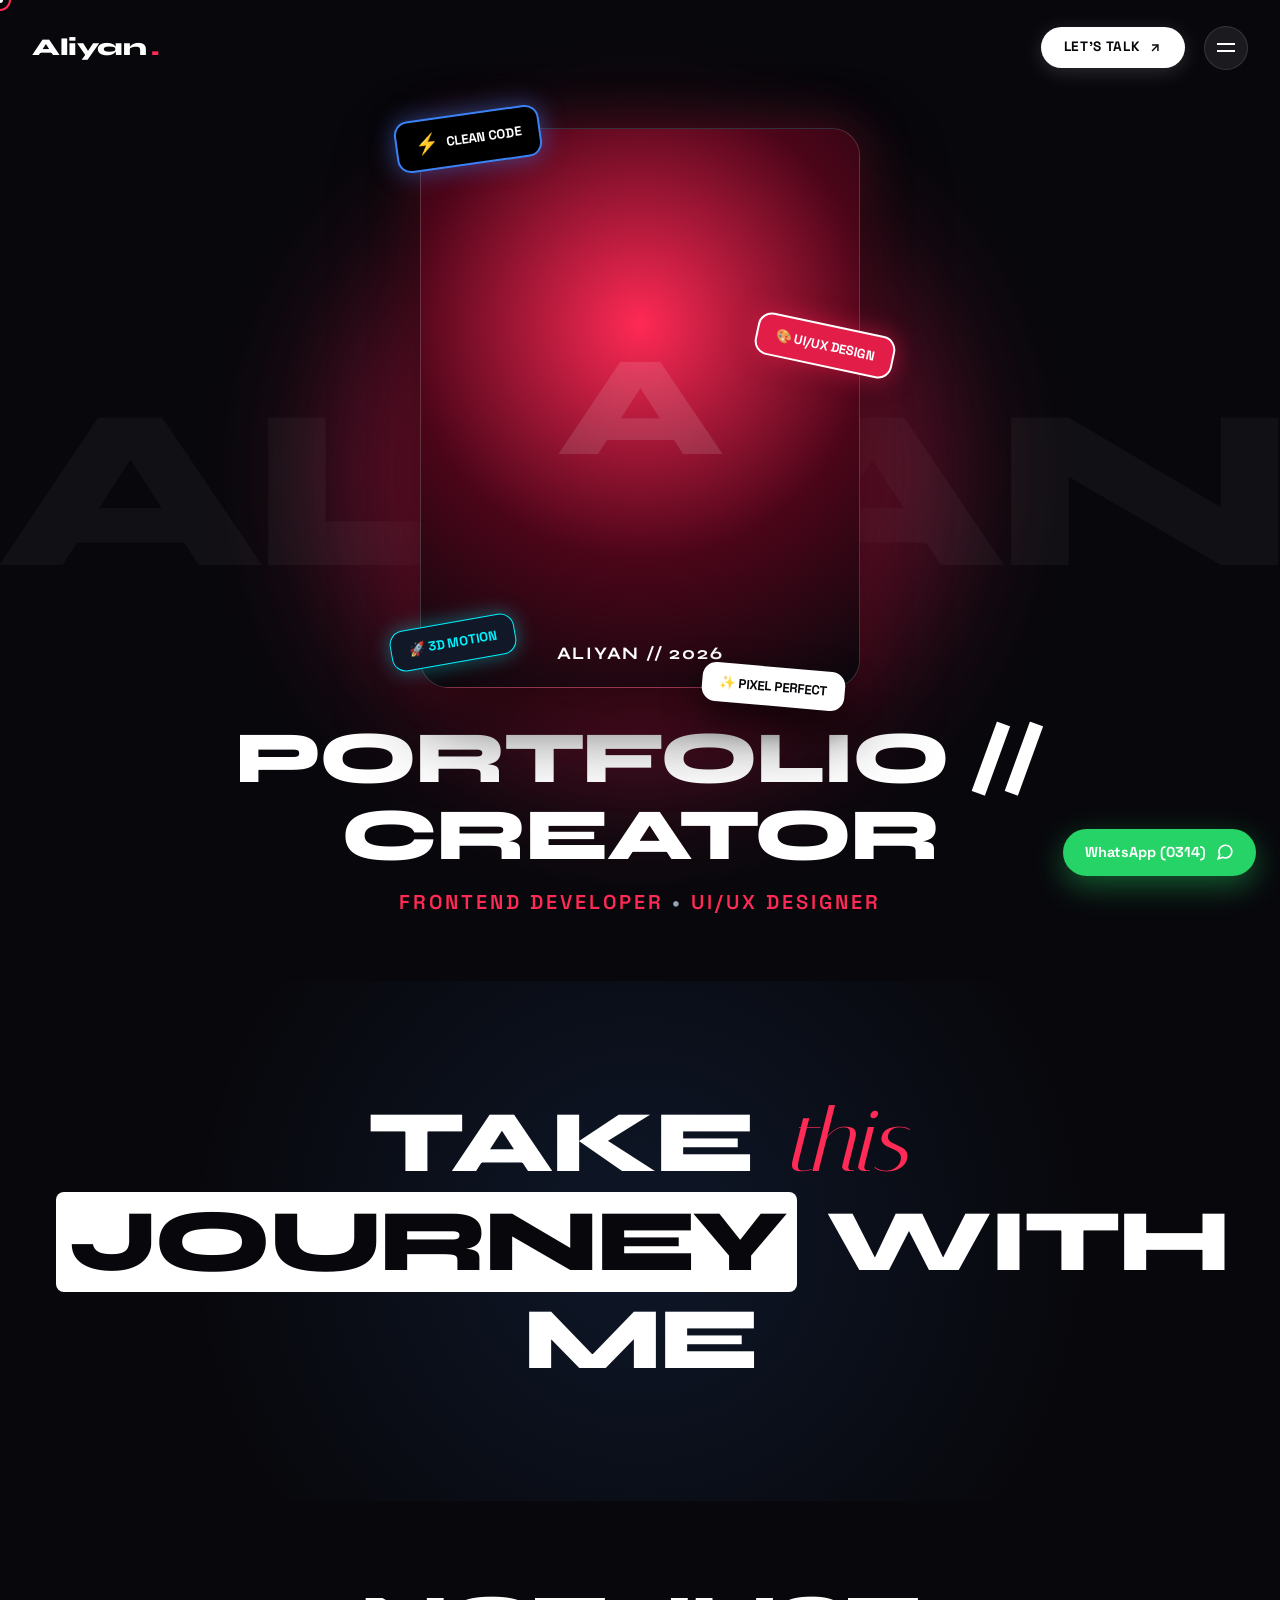
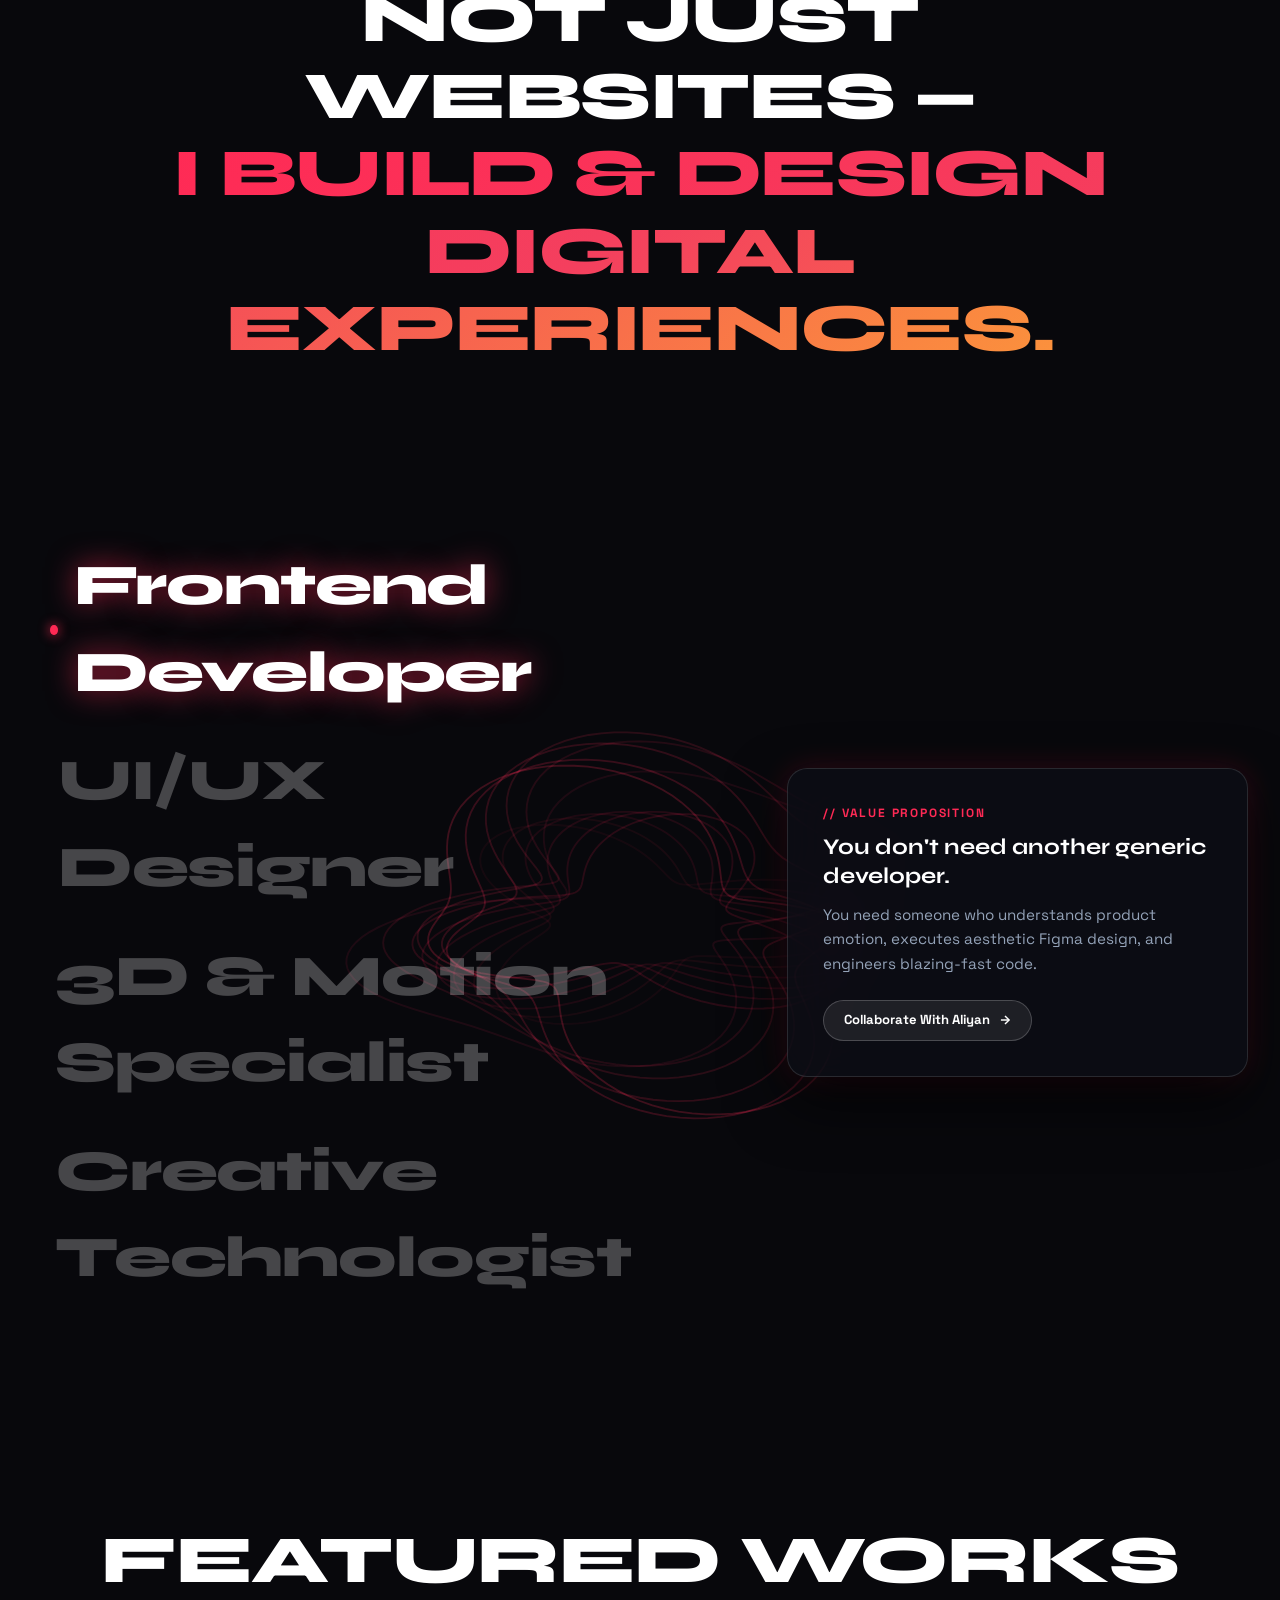
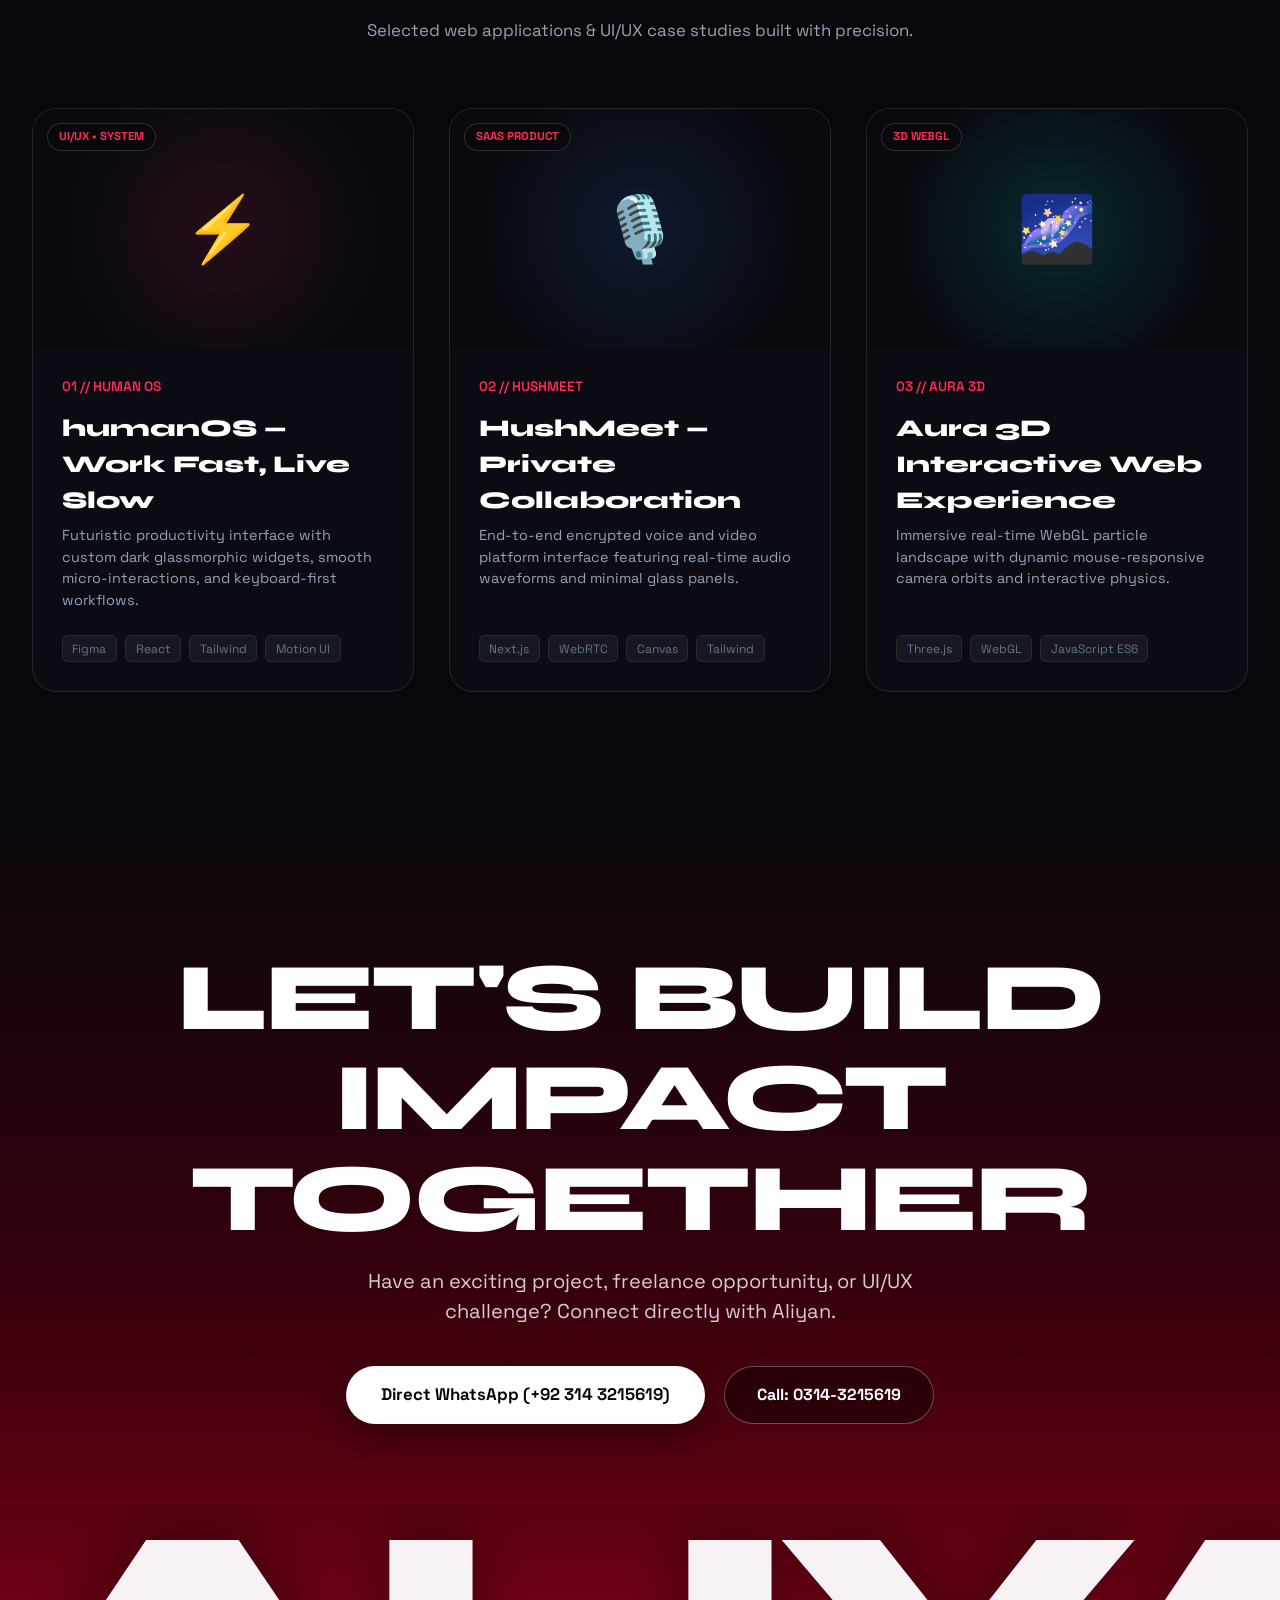
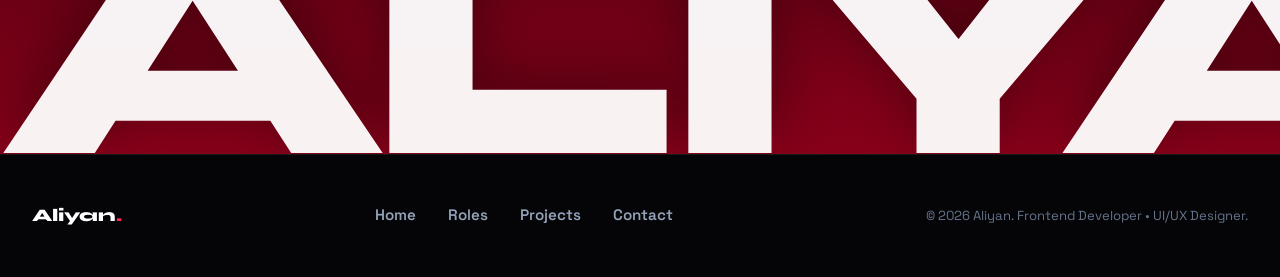
==== index.html @ 5d9d386c "Add files via upload" ====
<!DOCTYPE html>
<html lang="en">
<head>
  <meta charset="UTF-8">
  <meta name="viewport" content="width=device-width, initial-scale=1.0">
  <title>Aliyan | Frontend Developer & UI/UX Designer | Creative Portfolio</title>
  <meta name="description" content="Portfolio of Aliyan — Frontend Developer & UI/UX Designer crafting immersive 3D experiences, Figma design systems, and modern web applications.">

  <!-- Google Fonts -->
  <link rel="preconnect" href="https://fonts.googleapis.com">
  <link rel="preconnect" href="https://fonts.gstatic.com" crossorigin>
  <link href="https://fonts.googleapis.com/css2?family=Italiana&family=Plus+Jakarta+Sans:wght@300;400;500;600;700;800&family=Space+Grotesk:wght@400;500;600;700;800&family=Syne:wght@700;800;900&display=swap" rel="stylesheet">

  <style>
    /* ==========================================================================
       Design System & Variables (Awwwards Creative Portfolio Palette)
       ========================================================================== */
    :root {
      --bg-dark: #08080c;
      --bg-surface: #0e0f17;
      --bg-crimson: #990024;
      --crimson-glow: #e11d48;
      --crimson-bright: #ff2a55;
      --accent-blue: #3b82f6;
      --accent-cyan: #00f2fe;
      --text-white: #ffffff;
      --text-muted: #94a3b8;
      --text-dim: #64748b;
      
      --font-display: 'Syne', sans-serif;
      --font-serif: 'Italiana', serif;
      --font-sans: 'Space Grotesk', 'Plus Jakarta Sans', sans-serif;
      
      --ease-out-expo: cubic-bezier(0.16, 1, 0.3, 1);
      --transition: all 0.4s var(--ease-out-expo);
    }

    *, *::before, *::after {
      margin: 0;
      padding: 0;
      box-sizing: border-box;
    }

    html {
      scroll-behavior: smooth;
      background-color: var(--bg-dark);
      color: var(--text-white);
      font-family: var(--font-sans);
      overflow-x: hidden;
    }

    body {
      background-color: var(--bg-dark);
      min-height: 100vh;
      overflow-x: hidden;
      position: relative;
      line-height: 1.5;
      -webkit-font-smoothing: antialiased;
    }

    /* Custom Cursor */
    .custom-cursor {
      width: 22px;
      height: 22px;
      border: 2px solid var(--crimson-bright);
      border-radius: 50%;
      position: fixed;
      pointer-events: none;
      transform: translate(-50%, -50%);
      transition: width 0.2s, height 0.2s, background-color 0.2s, border-color 0.2s;
      z-index: 999999;
      display: none;
    }
    .custom-cursor-dot {
      width: 6px;
      height: 6px;
      background-color: #fff;
      border-radius: 50%;
      position: fixed;
      pointer-events: none;
      transform: translate(-50%, -50%);
      z-index: 1000000;
      display: none;
    }
    @media (hover: hover) and (pointer: fine) {
      .custom-cursor, .custom-cursor-dot { display: block; }
    }

    /* Preloader */
    #preloader {
      position: fixed;
      inset: 0;
      background: #050508;
      z-index: 99999;
      display: flex;
      flex-direction: column;
      align-items: center;
      justify-content: center;
      transition: opacity 0.8s var(--ease-out-expo), visibility 0.8s;
    }
    #preloader.loaded {
      opacity: 0;
      visibility: hidden;
      pointer-events: none;
    }
    .preloader-script {
      font-family: var(--font-serif);
      font-size: clamp(3rem, 8vw, 5.5rem);
      color: #fff;
      font-style: italic;
      letter-spacing: 0.05em;
      opacity: 0;
      transform: translateY(20px);
      animation: preloaderReveal 1.2s forwards cubic-bezier(0.16, 1, 0.3, 1) 0.2s;
      text-shadow: 0 0 30px rgba(255, 42, 85, 0.4);
    }
    .preloader-sub {
      font-family: var(--font-sans);
      font-size: 0.85rem;
      letter-spacing: 0.25em;
      color: var(--text-muted);
      text-transform: uppercase;
      margin-top: 1rem;
      opacity: 0;
      animation: fadeIn 1s forwards 0.6s;
    }
    @keyframes preloaderReveal {
      to { opacity: 1; transform: translateY(0); }
    }
    @keyframes fadeIn {
      to { opacity: 1; }
    }

    /* Container */
    .container {
      width: 100%;
      max-width: 1280px;
      margin: 0 auto;
      padding: 0 2rem;
    }

    /* Navigation Header */
    .site-header {
      position: fixed;
      top: 0;
      left: 0;
      width: 100%;
      z-index: 1000;
      padding: 1.6rem 0;
      transition: var(--transition);
    }
    .site-header.scrolled {
      padding: 1rem 0;
      background: rgba(8, 8, 12, 0.85);
      backdrop-filter: blur(20px);
      border-bottom: 1px solid rgba(255, 255, 255, 0.06);
    }
    .nav-inner {
      display: flex;
      align-items: center;
      justify-content: space-between;
    }
    .brand-title {
      font-family: var(--font-display);
      font-size: 1.5rem;
      font-weight: 800;
      color: #fff;
      text-decoration: none;
      letter-spacing: -0.02em;
      display: flex;
      align-items: center;
      gap: 0.3rem;
    }
    .brand-title span.dot {
      color: var(--crimson-bright);
    }
    .header-actions {
      display: flex;
      align-items: center;
      gap: 1.2rem;
    }
    .btn-talk {
      display: inline-flex;
      align-items: center;
      gap: 0.5rem;
      padding: 0.65rem 1.4rem;
      border-radius: 9999px;
      background: #ffffff;
      color: #08080c;
      font-family: var(--font-sans);
      font-size: 0.85rem;
      font-weight: 700;
      text-decoration: none;
      text-transform: uppercase;
      letter-spacing: 0.05em;
      transition: var(--transition);
      box-shadow: 0 4px 20px rgba(255, 255, 255, 0.15);
    }
    .btn-talk:hover {
      background: var(--crimson-bright);
      color: #fff;
      box-shadow: 0 8px 30px rgba(255, 42, 85, 0.4);
      transform: translateY(-2px);
    }
    .menu-btn {
      width: 44px;
      height: 44px;
      border-radius: 50%;
      background: rgba(255, 255, 255, 0.08);
      border: 1px solid rgba(255, 255, 255, 0.12);
      display: flex;
      flex-direction: column;
      align-items: center;
      justify-content: center;
      gap: 5px;
      cursor: pointer;
      transition: var(--transition);
    }
    .menu-btn:hover {
      background: rgba(255, 255, 255, 0.18);
      border-color: rgba(255, 255, 255, 0.3);
    }
    .menu-btn span {
      display: block;
      width: 18px;
      height: 2px;
      background: #fff;
      transition: var(--transition);
    }

    /* ==========================================================================
       Hero Section (Red Glow Silhouette with Sticker Physics)
       ========================================================================== */
    .hero-section {
      min-height: 100vh;
      position: relative;
      display: flex;
      align-items: center;
      justify-content: center;
      overflow: hidden;
      padding: 8rem 0 4rem 0;
    }

    /* Crimson Radial Glow Backdrop */
    .hero-crimson-aura {
      position: absolute;
      top: 48%;
      left: 50%;
      transform: translate(-50%, -50%);
      width: clamp(340px, 60vw, 750px);
      height: clamp(340px, 60vw, 750px);
      background: radial-gradient(circle, #e11d48 0%, #881337 40%, rgba(8, 8, 12, 0) 70%);
      border-radius: 50%;
      filter: blur(50px);
      opacity: 0.85;
      pointer-events: none;
      animation: auraPulse 6s ease-in-out infinite alternate;
    }
    @keyframes auraPulse {
      0% { transform: translate(-50%, -50%) scale(0.95); opacity: 0.75; }
      100% { transform: translate(-50%, -50%) scale(1.08); opacity: 0.95; }
    }

    /* Big Background Text Behind Image */
    .hero-bg-text {
      position: absolute;
      top: 50%;
      left: 50%;
      transform: translate(-50%, -50%);
      font-family: var(--font-display);
      font-size: clamp(5rem, 18vw, 17rem);
      font-weight: 900;
      color: rgba(255, 255, 255, 0.04);
      white-space: nowrap;
      pointer-events: none;
      user-select: none;
      letter-spacing: -0.05em;
      z-index: 1;
    }

    .hero-stage {
      position: relative;
      z-index: 2;
      display: flex;
      flex-direction: column;
      align-items: center;
      text-align: center;
    }

    /* Portrait Spotlight Frame */
    .hero-portrait-wrap {
      position: relative;
      width: clamp(280px, 38vw, 440px);
      height: clamp(360px, 50vw, 560px);
      border-radius: 28px;
      overflow: visible;
      margin-bottom: 2rem;
    }

    .hero-portrait-card {
      width: 100%;
      height: 100%;
      border-radius: 28px;
      background: linear-gradient(180deg, rgba(225, 29, 72, 0.25) 0%, rgba(15, 15, 25, 0.9) 100%);
      border: 1px solid rgba(255, 255, 255, 0.15);
      box-shadow: 0 30px 80px rgba(0, 0, 0, 0.8), 0 0 50px rgba(225, 29, 72, 0.35);
      position: relative;
      overflow: hidden;
      display: flex;
      align-items: flex-end;
      justify-content: center;
    }

    /* Artistic silhouette vector */
    .portrait-avatar-art {
      width: 100%;
      height: 100%;
      background: radial-gradient(circle at 50% 35%, #ff2a55 0%, #4c0519 55%, #08080c 100%);
      display: flex;
      flex-direction: column;
      align-items: center;
      justify-content: center;
      position: relative;
    }
    .portrait-avatar-art .avatar-monogram {
      font-family: var(--font-display);
      font-size: 9rem;
      font-weight: 900;
      color: rgba(255, 255, 255, 0.12);
      line-height: 1;
    }

    /* Stylized Stickers from Video */
    .sticker-badge {
      position: absolute;
      padding: 0.6rem 1.1rem;
      border-radius: 14px;
      font-family: var(--font-sans);
      font-weight: 700;
      font-size: 0.82rem;
      display: flex;
      align-items: center;
      gap: 0.5rem;
      box-shadow: 0 15px 35px rgba(0, 0, 0, 0.6);
      cursor: pointer;
      user-select: none;
      transition: transform 0.2s cubic-bezier(0.16, 1, 0.3, 1);
      z-index: 5;
    }
    .sticker-badge:hover {
      transform: scale(1.18) rotate(3deg) !important;
    }

    .sticker-shield {
      top: -15px;
      left: -25px;
      background: #000;
      color: #fff;
      border: 2px solid #3b82f6;
      box-shadow: 0 0 25px rgba(59, 130, 246, 0.5);
      transform: rotate(-8deg);
    }
    .sticker-shield .icon {
      font-size: 1.2rem;
    }

    .sticker-uiux {
      top: 35%;
      right: -35px;
      background: #e11d48;
      color: #fff;
      border: 2px solid #fff;
      transform: rotate(12deg);
      box-shadow: 0 0 25px rgba(225, 29, 72, 0.6);
    }

    .sticker-3d {
      bottom: 25px;
      left: -30px;
      background: #111827;
      color: var(--accent-cyan);
      border: 1px solid var(--accent-cyan);
      transform: rotate(-10deg);
      box-shadow: 0 0 20px rgba(0, 242, 254, 0.4);
    }

    .sticker-heart {
      bottom: -18px;
      right: 15px;
      background: #fff;
      color: #08080c;
      font-weight: 800;
      transform: rotate(5deg);
    }

    /* Hero Text & Overlay */
    .hero-meta-title {
      font-family: var(--font-display);
      font-size: clamp(2.4rem, 6vw, 4.6rem);
      font-weight: 900;
      line-height: 1.05;
      letter-spacing: -0.03em;
      margin-bottom: 0.8rem;
    }
    .hero-meta-sub {
      font-family: var(--font-sans);
      font-size: clamp(1rem, 2vw, 1.25rem);
      color: var(--text-muted);
      letter-spacing: 0.15em;
      text-transform: uppercase;
      font-weight: 600;
    }
    .hero-meta-sub span {
      color: var(--crimson-bright);
    }

    /* ==========================================================================
       Section: Kinetic Journey Hook (Video 00:05 - 00:07)
       ========================================================================== */
    .journey-section {
      padding: 7rem 0;
      position: relative;
      text-align: center;
      background: radial-gradient(circle at center, rgba(59, 130, 246, 0.12) 0%, transparent 65%);
    }
    .journey-title {
      font-family: var(--font-display);
      font-size: clamp(2.5rem, 7vw, 5.5rem);
      font-weight: 900;
      line-height: 1.1;
      letter-spacing: -0.03em;
      text-transform: uppercase;
    }
    .journey-title span.script-word {
      font-family: var(--font-serif);
      font-style: italic;
      text-transform: lowercase;
      color: var(--crimson-bright);
      font-weight: 400;
      padding: 0 0.5rem;
      display: inline-block;
    }
    .journey-title span.highlight-box {
      background: #ffffff;
      color: #08080c;
      padding: 0.1rem 0.8rem;
      border-radius: 8px;
      display: inline-block;
      margin: 0 0.3rem;
    }

    /* ==========================================================================
       Section: Slogan (Video 00:08)
       ========================================================================== */
    .slogan-section {
      padding: 5rem 0;
      text-align: center;
      position: relative;
    }
    .slogan-text {
      font-family: var(--font-display);
      font-size: clamp(2.2rem, 5.5vw, 4.2rem);
      font-weight: 900;
      line-height: 1.15;
      letter-spacing: -0.02em;
      max-width: 950px;
      margin: 0 auto;
    }
    .slogan-text span.gradient-strike {
      background: linear-gradient(135deg, #ff2a55, #f43f5e, #fb923c);
      -webkit-background-clip: text;
      -webkit-text-fill-color: transparent;
    }

    /* ==========================================================================
       Section: 3D Symmetrical Ribbon Waves & Interactive Roles (Video 00:09-00:11)
       ========================================================================== */
    .ribbon-roles-section {
      position: relative;
      min-height: 100vh;
      display: flex;
      align-items: center;
      padding: 6rem 0;
      overflow: hidden;
    }

    #ribbon-canvas {
      position: absolute;
      top: 50%;
      left: 50%;
      transform: translate(-50%, -50%);
      width: 100%;
      height: 100%;
      max-width: 1200px;
      max-height: 750px;
      pointer-events: none;
      z-index: 1;
      opacity: 0.9;
    }

    .ribbon-grid {
      position: relative;
      z-index: 2;
      display: grid;
      grid-template-columns: 1.2fr 0.8fr;
      align-items: center;
      gap: 4rem;
      width: 100%;
    }

    .roles-list {
      display: flex;
      flex-direction: column;
      gap: 1.4rem;
    }

    .role-item {
      font-family: var(--font-display);
      font-size: clamp(2.2rem, 4.5vw, 3.8rem);
      font-weight: 800;
      color: rgba(255, 255, 255, 0.25);
      cursor: pointer;
      transition: var(--transition);
      letter-spacing: -0.02em;
      display: flex;
      align-items: center;
      gap: 1rem;
    }
    .role-item:hover, .role-item.active {
      color: #ffffff;
      transform: translateX(18px);
    }
    .role-item.active {
      color: #ffffff;
      text-shadow: 0 0 30px rgba(255, 42, 85, 0.6);
    }
    .role-dot {
      width: 10px;
      height: 10px;
      border-radius: 50%;
      background: var(--crimson-bright);
      opacity: 0;
      transition: opacity 0.3s ease;
    }
    .role-item.active .role-dot {
      opacity: 1;
      box-shadow: 0 0 12px var(--crimson-bright);
    }

    .floating-quote-box {
      background: rgba(14, 15, 23, 0.7);
      backdrop-filter: blur(24px);
      -webkit-backdrop-filter: blur(24px);
      border: 1px solid rgba(255, 255, 255, 0.12);
      border-radius: 20px;
      padding: 2.2rem;
      box-shadow: 0 25px 60px rgba(0, 0, 0, 0.7), 0 0 30px rgba(225, 29, 72, 0.2);
      transition: transform 0.2s cubic-bezier(0.16, 1, 0.3, 1);
    }
    .floating-quote-box h4 {
      font-family: var(--font-display);
      font-size: 1.4rem;
      margin-bottom: 0.8rem;
      line-height: 1.3;
    }
    .floating-quote-box p {
      color: var(--text-muted);
      font-size: 0.95rem;
      line-height: 1.6;
      margin-bottom: 1.5rem;
    }
    .floating-quote-box .quote-btn {
      display: inline-flex;
      align-items: center;
      gap: 0.5rem;
      padding: 0.6rem 1.2rem;
      border-radius: 9999px;
      background: rgba(255, 255, 255, 0.08);
      border: 1px solid rgba(255, 255, 255, 0.2);
      color: #fff;
      font-size: 0.82rem;
      font-weight: 700;
      text-decoration: none;
      transition: var(--transition);
    }
    .floating-quote-box .quote-btn:hover {
      background: var(--crimson-bright);
      border-color: var(--crimson-bright);
      box-shadow: 0 0 20px rgba(255, 42, 85, 0.5);
    }

    /* ==========================================================================
       Section: Featured Works (Video 00:12 - 00:13)
       ========================================================================== */
    .featured-section {
      padding: 7rem 0;
      position: relative;
    }
    .section-header {
      margin-bottom: 4rem;
      text-align: center;
    }
    .section-title {
      font-family: var(--font-display);
      font-size: clamp(2.5rem, 6vw, 4.2rem);
      font-weight: 900;
      letter-spacing: -0.02em;
    }

    .works-grid {
      display: grid;
      grid-template-columns: repeat(auto-fit, minmax(340px, 1fr));
      gap: 2.2rem;
    }

    .work-card {
      background: rgba(14, 15, 23, 0.65);
      border: 1px solid rgba(255, 255, 255, 0.1);
      border-radius: 24px;
      overflow: hidden;
      backdrop-filter: blur(16px);
      transition: transform 0.3s cubic-bezier(0.16, 1, 0.3, 1), border-color 0.3s, box-shadow 0.3s;
      cursor: pointer;
      text-decoration: none;
      color: inherit;
      display: flex;
      flex-direction: column;
    }
    .work-card:hover {
      border-color: var(--crimson-bright);
      transform: translateY(-8px);
      box-shadow: 0 20px 50px rgba(0, 0, 0, 0.8), 0 0 35px rgba(225, 29, 72, 0.25);
    }

    .work-thumb {
      height: 240px;
      position: relative;
      overflow: hidden;
      display: flex;
      align-items: center;
      justify-content: center;
      background: #090a10;
    }
    .work-thumb-visual {
      width: 100%;
      height: 100%;
      display: flex;
      align-items: center;
      justify-content: center;
      font-size: 4rem;
      transition: transform 0.6s ease;
    }
    .work-card:hover .work-thumb-visual {
      transform: scale(1.12);
    }

    .work-badge {
      position: absolute;
      top: 14px;
      left: 14px;
      background: rgba(8, 8, 12, 0.8);
      backdrop-filter: blur(8px);
      border: 1px solid rgba(255, 255, 255, 0.15);
      padding: 0.3rem 0.7rem;
      border-radius: 9999px;
      font-size: 0.72rem;
      font-weight: 700;
      color: var(--crimson-bright);
    }

    .work-body {
      padding: 1.8rem;
      display: flex;
      flex-direction: column;
      flex: 1;
    }
    .work-body h3 {
      font-family: var(--font-display);
      font-size: 1.5rem;
      font-weight: 800;
      margin-bottom: 0.4rem;
    }
    .work-sub {
      color: var(--crimson-bright);
      font-size: 0.85rem;
      font-weight: 600;
      margin-bottom: 0.8rem;
    }
    .work-body p {
      color: var(--text-muted);
      font-size: 0.9rem;
      line-height: 1.5;
      margin-bottom: 1.5rem;
      flex: 1;
    }
    .work-techs {
      display: flex;
      gap: 0.5rem;
      flex-wrap: wrap;
    }
    .work-techs span {
      background: rgba(255, 255, 255, 0.05);
      border: 1px solid rgba(255, 255, 255, 0.08);
      padding: 0.2rem 0.6rem;
      border-radius: 6px;
      font-size: 0.75rem;
      color: var(--text-dim);
    }

    /* ==========================================================================
       Section: Impact & Huge Name Footer (Video 00:14 - 00:16)
       ========================================================================== */
    .impact-section {
      position: relative;
      padding: 9rem 0 0 0;
      overflow: hidden;
      background: linear-gradient(180deg, var(--bg-dark) 0%, #35000c 50%, #88001a 100%);
      text-align: center;
    }

    .impact-title {
      font-family: var(--font-display);
      font-size: clamp(2.8rem, 7.5vw, 6rem);
      font-weight: 900;
      letter-spacing: -0.03em;
      line-height: 1.05;
      margin-bottom: 1rem;
      text-transform: uppercase;
    }

    .impact-sub {
      color: rgba(255, 255, 255, 0.8);
      font-size: clamp(1rem, 2vw, 1.25rem);
      max-width: 600px;
      margin: 0 auto 2.5rem auto;
    }

    .impact-cta-btns {
      display: flex;
      align-items: center;
      justify-content: center;
      gap: 1.2rem;
      flex-wrap: wrap;
      margin-bottom: 5rem;
      position: relative;
      z-index: 5;
    }

    .btn-impact-main {
      padding: 1rem 2.2rem;
      background: #ffffff;
      color: #08080c;
      border-radius: 9999px;
      font-weight: 800;
      font-size: 1.05rem;
      text-decoration: none;
      transition: var(--transition);
      box-shadow: 0 10px 40px rgba(0, 0, 0, 0.4);
    }
    .btn-impact-main:hover {
      transform: scale(1.05);
      background: #08080c;
      color: #fff;
      box-shadow: 0 10px 40px rgba(255, 42, 85, 0.5);
    }

    .btn-impact-secondary {
      padding: 1rem 2rem;
      background: rgba(0, 0, 0, 0.4);
      border: 1px solid rgba(255, 255, 255, 0.3);
      color: #fff;
      border-radius: 9999px;
      font-weight: 700;
      font-size: 1rem;
      text-decoration: none;
      backdrop-filter: blur(10px);
      transition: var(--transition);
    }
    .btn-impact-secondary:hover {
      background: rgba(255, 255, 255, 0.15);
      border-color: #fff;
    }

    .giant-name-banner {
      width: 100%;
      overflow: hidden;
      position: relative;
      user-select: none;
      pointer-events: none;
    }
    .giant-name-text {
      font-family: var(--font-display);
      font-size: clamp(7rem, 26vw, 25rem);
      font-weight: 900;
      color: #ffffff;
      line-height: 0.85;
      letter-spacing: -0.06em;
      text-transform: uppercase;
      opacity: 0.95;
      margin-bottom: -0.1em;
      filter: drop-shadow(0 -15px 30px rgba(0, 0, 0, 0.4));
    }

    .outro-strip {
      background: #050508;
      padding: 3rem 0;
      border-top: 1px solid rgba(255, 255, 255, 0.08);
      position: relative;
      z-index: 10;
    }
    .outro-inner {
      display: flex;
      align-items: center;
      justify-content: space-between;
      flex-wrap: wrap;
      gap: 1.5rem;
    }
    .outro-links {
      display: flex;
      gap: 2rem;
    }
    .outro-links a {
      color: var(--text-muted);
      text-decoration: none;
      font-size: 0.95rem;
      font-weight: 600;
      transition: var(--transition);
    }
    .outro-links a:hover {
      color: #fff;
    }

    .fullscreen-nav-drawer {
      position: fixed;
      inset: 0;
      background: #08080c;
      z-index: 99999;
      display: flex;
      flex-direction: column;
      align-items: center;
      justify-content: center;
      opacity: 0;
      pointer-events: none;
      transition: opacity 0.4s var(--ease-out-expo);
    }
    .fullscreen-nav-drawer.open {
      opacity: 1;
      pointer-events: auto;
    }
    .close-drawer-btn {
      position: absolute;
      top: 2rem;
      right: 2.5rem;
      background: transparent;
      border: none;
      color: #fff;
      font-size: 2.5rem;
      cursor: pointer;
    }
    .drawer-nav-list {
      display: flex;
      flex-direction: column;
      align-items: center;
      gap: 1.8rem;
      list-style: none;
      text-align: center;
    }
    .drawer-nav-list a {
      font-family: var(--font-display);
      font-size: clamp(2.5rem, 8vw, 5rem);
      font-weight: 900;
      color: #fff;
      text-decoration: none;
      transition: var(--transition);
      letter-spacing: -0.02em;
    }
    .drawer-nav-list a:hover {
      color: var(--crimson-bright);
      transform: scale(1.05);
    }
    .drawer-contact-info {
      margin-top: 3rem;
      font-size: 1rem;
      color: var(--text-muted);
    }
    .drawer-contact-info a {
      color: var(--crimson-bright);
      text-decoration: none;
      font-weight: 700;
    }

    .floating-wa-pill {
      position: fixed;
      bottom: 24px;
      right: 24px;
      background: #25d366;
      color: #fff;
      padding: 0.8rem 1.4rem;
      border-radius: 9999px;
      display: flex;
      align-items: center;
      gap: 0.6rem;
      text-decoration: none;
      font-weight: 700;
      font-size: 0.9rem;
      box-shadow: 0 10px 30px rgba(37, 211, 102, 0.4);
      z-index: 999;
      transition: var(--transition);
    }
    .floating-wa-pill:hover {
      transform: scale(1.08);
      box-shadow: 0 12px 35px rgba(37, 211, 102, 0.6);
    }

    @media (max-width: 900px) {
      .ribbon-grid {
        grid-template-columns: 1fr;
        gap: 3rem;
      }
      .sticker-badge {
        padding: 0.4rem 0.8rem;
        font-size: 0.72rem;
      }
    }
  </style>
</head>
<body>

  <!-- Custom Cursor -->
  <div class="custom-cursor"></div>
  <div class="custom-cursor-dot"></div>

  <!-- Preloader matching video intro -->
  <div id="preloader">
    <div class="preloader-script">Aliyan</div>
    <div class="preloader-sub">Frontend Developer &bull; UI/UX Designer</div>
  </div>

  <header class="site-header">
    <div class="container nav-inner">
      <a href="#hero" class="brand-title">
        Aliyan<span class="dot">.</span>
      </a>

      <div class="header-actions">
        <a href="https://wa.me/923143215619?text=Hi%20Aliyan%2C%20let%27s%20discuss%20a%20project!" target="_blank" rel="noopener noreferrer" class="btn-talk">
          <span>Let's Talk</span>
          <svg width="14" height="14" viewBox="0 0 24 24" fill="none" stroke="currentColor" stroke-width="2.5">
            <line x1="7" y1="17" x2="17" y2="7"></line>
            <polyline points="7 7 17 7 17 17"></polyline>
          </svg>
        </a>

        <button class="menu-btn" id="open-drawer-btn" title="Open Menu" aria-label="Open Navigation">
          <span></span>
          <span></span>
        </button>
      </div>
    </div>
  </header>

  <main>
    <section id="hero" class="hero-section">
      <div class="hero-crimson-aura"></div>
      <div class="hero-bg-text">ALIYAN</div>

      <div class="container hero-stage">
        <div class="hero-portrait-wrap" id="portrait-stage">
          <div class="hero-portrait-card">
            <div class="portrait-avatar-art">
              <span class="avatar-monogram">A</span>
              <div style="position: absolute; bottom: 20px; font-family: var(--font-display); font-size: 1.1rem; letter-spacing: 0.1em; color: #fff; font-weight: 700;">
                ALIYAN // 2026
              </div>
            </div>
          </div>

          <div class="sticker-badge sticker-shield" title="High-Speed Frontend Architecture">
            <span class="icon">⚡</span>
            <span>CLEAN CODE</span>
          </div>

          <div class="sticker-badge sticker-uiux" title="Award-Winning UI/UX">
            <span>🎨 UI/UX DESIGN</span>
          </div>

          <div class="sticker-badge sticker-3d" title="3D WebGL Motion">
            <span>🚀 3D MOTION</span>
          </div>

          <div class="sticker-badge sticker-heart" title="Pixel Perfection">
            <span>✨ PIXEL PERFECT</span>
          </div>
        </div>

        <h1 class="hero-meta-title">PORTFOLIO // CREATOR</h1>
        <div class="hero-meta-sub">
          <span>FRONTEND DEVELOPER</span> &bull; <span>UI/UX DESIGNER</span>
        </div>
      </div>
    </section>

    <section class="journey-section">
      <div class="container">
        <h2 class="journey-title">
          take <span class="script-word">this</span> <br>
          <span class="highlight-box">JOURNEY</span> WITH ME
        </h2>
      </div>
    </section>

    <section class="slogan-section">
      <div class="container">
        <h2 class="slogan-text">
          NOT JUST WEBSITES — <br>
          <span class="gradient-strike">I BUILD &amp; DESIGN DIGITAL EXPERIENCES.</span>
        </h2>
      </div>
    </section>

    <section id="roles" class="ribbon-roles-section">
      <canvas id="ribbon-canvas"></canvas>

      <div class="container ribbon-grid">
        <div class="roles-list" id="roles-container">
          <div class="role-item active" data-desc="Transforming complex wireframes and ideas into pixel-perfect, accessible, and high-performance React &amp; Next.js applications.">
            <span class="role-dot"></span>
            <span>Frontend Developer</span>
          </div>

          <div class="role-item" data-desc="Crafting intuitive user journeys, wireframing, component design systems in Figma, and delightful interactive prototypes.">
            <span class="role-dot"></span>
            <span>UI/UX Designer</span>
          </div>

          <div class="role-item" data-desc="Integrating WebGL, Three.js shaders, micro-animations, and fluid 60 FPS transitions that make interfaces unforgettable.">
            <span class="role-dot"></span>
            <span>3D &amp; Motion Specialist</span>
          </div>

          <div class="role-item" data-desc="Bridging the bridge between modern aesthetic design and scalable clean code architecture.">
            <span class="role-dot"></span>
            <span>Creative Technologist</span>
          </div>
        </div>

        <div class="floating-quote-box" id="quote-card">
          <div style="font-size: 0.75rem; letter-spacing: 0.15em; color: var(--crimson-bright); font-weight: 700; margin-bottom: 0.6rem;">// VALUE PROPOSITION</div>
          <h4 id="quote-headline">You don't need another generic developer.</h4>
          <p id="quote-body">
            You need someone who understands product emotion, executes aesthetic Figma design, and engineers blazing-fast code.
          </p>
          <a href="https://wa.me/923143215619?text=Hi%20Aliyan%2C%20let%27s%20work%20together!" target="_blank" class="quote-btn">
            <span>Collaborate With Aliyan</span>
            <svg width="14" height="14" viewBox="0 0 24 24" fill="none" stroke="currentColor" stroke-width="2.5">
              <line x1="5" y1="12" x2="19" y2="12"></line>
              <polyline points="12 5 19 12 12 19"></polyline>
            </svg>
          </a>
        </div>
      </div>
    </section>

    <section id="projects" class="featured-section">
      <div class="container">
        <div class="section-header">
          <h2 class="section-title">FEATURED WORKS</h2>
          <p style="color: var(--text-muted); font-size: 1.05rem; margin-top: 0.5rem;">
            Selected web applications &amp; UI/UX case studies built with precision.
          </p>
        </div>

        <div class="works-grid">
          <div class="work-card">
            <div class="work-thumb">
              <span class="work-badge">UI/UX &bull; SYSTEM</span>
              <div class="work-thumb-visual" style="background: radial-gradient(circle, #e11d4822 0%, #090a10 70%);">
                ⚡
              </div>
            </div>
            <div class="work-body">
              <span class="work-sub">01 // HUMAN OS</span>
              <h3>humanOS &mdash; Work Fast, Live Slow</h3>
              <p>Futuristic productivity interface with custom dark glassmorphic widgets, smooth micro-interactions, and keyboard-first workflows.</p>
              <div class="work-techs">
                <span>Figma</span>
                <span>React</span>
                <span>Tailwind</span>
                <span>Motion UI</span>
              </div>
            </div>
          </div>

          <div class="work-card">
            <div class="work-thumb">
              <span class="work-badge">SAAS PRODUCT</span>
              <div class="work-thumb-visual" style="background: radial-gradient(circle, #3b82f622 0%, #090a10 70%);">
                🎙️
              </div>
            </div>
            <div class="work-body">
              <span class="work-sub">02 // HUSHMEET</span>
              <h3>HushMeet &mdash; Private Collaboration</h3>
              <p>End-to-end encrypted voice and video platform interface featuring real-time audio waveforms and minimal glass panels.</p>
              <div class="work-techs">
                <span>Next.js</span>
                <span>WebRTC</span>
                <span>Canvas</span>
                <span>Tailwind</span>
              </div>
            </div>
          </div>

          <div class="work-card">
            <div class="work-thumb">
              <span class="work-badge">3D WEBGL</span>
              <div class="work-thumb-visual" style="background: radial-gradient(circle, #00f2fe22 0%, #090a10 70%);">
                🌌
              </div>
            </div>
            <div class="work-body">
              <span class="work-sub">03 // AURA 3D</span>
              <h3>Aura 3D Interactive Web Experience</h3>
              <p>Immersive real-time WebGL particle landscape with dynamic mouse-responsive camera orbits and interactive physics.</p>
              <div class="work-techs">
                <span>Three.js</span>
                <span>WebGL</span>
                <span>JavaScript ES6</span>
              </div>
            </div>
          </div>
        </div>
      </div>
    </section>

    <section id="contact" class="impact-section">
      <div class="container">
        <h2 class="impact-title">LET'S BUILD IMPACT TOGETHER</h2>
        <p class="impact-sub">
          Have an exciting project, freelance opportunity, or UI/UX challenge? Connect directly with Aliyan.
        </p>

        <div class="impact-cta-btns">
          <a href="https://wa.me/923143215619?text=Hi%20Aliyan%2C%20let%27s%20build%20impact%20together!" target="_blank" rel="noopener noreferrer" class="btn-impact-main">
            Direct WhatsApp (+92 314 3215619)
          </a>

          <a href="tel:03143215619" class="btn-impact-secondary">
            Call: 0314-3215619
          </a>
        </div>
      </div>

      <div class="giant-name-banner">
        <div class="giant-name-text">ALIYAN</div>
      </div>
    </section>
  </main>

  <footer class="outro-strip">
    <div class="container outro-inner">
      <div style="font-family: var(--font-display); font-weight: 800; font-size: 1.1rem;">
        Aliyan<span style="color: var(--crimson-bright);">.</span>
      </div>

      <div class="outro-links">
        <a href="#hero">Home</a>
        <a href="#roles">Roles</a>
        <a href="#projects">Projects</a>
        <a href="#contact">Contact</a>
      </div>

      <div style="font-size: 0.82rem; color: var(--text-dim);">
        &copy; 2026 Aliyan. Frontend Developer &bull; UI/UX Designer.
      </div>
    </div>
  </footer>

  <div class="fullscreen-nav-drawer" id="fullscreen-drawer">
    <button class="close-drawer-btn" id="close-drawer-btn" aria-label="Close Menu">&times;</button>
    <ul class="drawer-nav-list">
      <li><a href="#hero" class="drawer-link">Home</a></li>
      <li><a href="#roles" class="drawer-link">Roles</a></li>
      <li><a href="#projects" class="drawer-link">Projects</a></li>
      <li><a href="#contact" class="drawer-link">Contact</a></li>
    </ul>
    <div class="drawer-contact-info">
      Direct Contact: <a href="https://wa.me/923143215619" target="_blank">+92 314 3215619</a>
    </div>
  </div>

  <a href="https://wa.me/923143215619?text=Hi%20Aliyan%2C%20I%20saw%20your%20portfolio!" target="_blank" rel="noopener noreferrer" class="floating-wa-pill">
    <span>WhatsApp (0314)</span>
    <svg width="18" height="18" viewBox="0 0 24 24" fill="none" stroke="currentColor" stroke-width="2.3">
      <path d="M21 11.5a8.38 8.38 0 0 1-.9 3.8 8.5 8.5 0 0 1-7.6 4.7 8.38 8.38 0 0 1-3.8-.9L3 21l1.9-5.7a8.38 8.38 0 0 1-.9-3.8 8.5 8.5 0 0 1 4.7-7.6 8.38 8.38 0 0 1 3.8-.9h.5a8.48 8.48 0 0 1 8 8v.5z"></path>
    </svg>
  </a>

  <script>
    (function () {
      'use strict';

      // 1. Remove Preloader
      window.addEventListener('load', () => {
        setTimeout(() => {
          const preloader = document.getElementById('preloader');
          if (preloader) preloader.classList.add('loaded');
        }, 800);
      });

      // 2. Custom Magnetic Cursor
      const cursor = document.querySelector('.custom-cursor');
      const dot = document.querySelector('.custom-cursor-dot');
      let mouseX = 0, mouseY = 0, curX = 0, curY = 0;

      window.addEventListener('mousemove', (e) => {
        mouseX = e.clientX;
        mouseY = e.clientY;
        if (dot) {
          dot.style.left = `${mouseX}px`;
          dot.style.top = `${mouseY}px`;
        }
      });

      function animateCursor() {
        curX += (mouseX - curX) * 0.15;
        curY += (mouseY - curY) * 0.15;
        if (cursor) {
          cursor.style.left = `${curX}px`;
          cursor.style.top = `${curY}px`;
        }
        requestAnimationFrame(animateCursor);
      }
      animateCursor();

      document.querySelectorAll('a, button, .sticker-badge, .role-item, .work-card').forEach((el) => {
        el.addEventListener('mouseenter', () => {
          if (cursor) {
            cursor.style.width = '42px';
            cursor.style.height = '42px';
            cursor.style.borderColor = '#ffffff';
            cursor.style.backgroundColor = 'rgba(255, 42, 85, 0.2)';
          }
        });
        el.addEventListener('mouseleave', () => {
          if (cursor) {
            cursor.style.width = '22px';
            cursor.style.height = '22px';
            cursor.style.borderColor = 'var(--crimson-bright)';
            cursor.style.backgroundColor = 'transparent';
          }
        });
      });

      // 3. Header Scroll Glass Effect
      const header = document.querySelector('.site-header');
      window.addEventListener('scroll', () => {
        if (window.scrollY > 40) {
          header.classList.add('scrolled');
        } else {
          header.classList.remove('scrolled');
        }
      });

      // 4. Portrait Card 3D Tilt with Mouse
      const portraitWrap = document.getElementById('portrait-stage');
      if (portraitWrap) {
        portraitWrap.addEventListener('mousemove', (e) => {
          const rect = portraitWrap.getBoundingClientRect();
          const x = e.clientX - rect.left - rect.width / 2;
          const y = e.clientY - rect.top - rect.height / 2;
          const rotX = -(y / (rect.height / 2)) * 12;
          const rotY = (x / (rect.width / 2)) * 12;
          portraitWrap.style.transform = `perspective(900px) rotateX(${rotX}deg) rotateY(${rotY}deg)`;
        });
        portraitWrap.addEventListener('mouseleave', () => {
          portraitWrap.style.transform = 'perspective(900px) rotateX(0deg) rotateY(0deg)';
        });
      }

      // 5. Real-Time Parametric 3D Crimson Ribbon Wave Canvas (Video 00:09)
      const canvas = document.getElementById('ribbon-canvas');
      if (canvas) {
        const ctx = canvas.getContext('2d');
        let width, height;

        function resizeCanvas() {
          width = canvas.width = canvas.clientWidth || 1000;
          height = canvas.height = canvas.clientHeight || 600;
        }
        resizeCanvas();
        window.addEventListener('resize', resizeCanvas);

        let t = 0;
        function drawRibbon() {
          t += 0.015;
          ctx.clearRect(0, 0, width, height);
          ctx.save();
          ctx.translate(width / 2, height / 2);

          ctx.globalCompositeOperation = 'lighter';

          const layers = 6;
          for (let l = 0; l < layers; l++) {
            const alpha = 0.25 - l * 0.03;
            ctx.strokeStyle = `rgba(255, 42, 85, ${Math.max(0.08, alpha)})`;
            ctx.lineWidth = 1.8;

            ctx.beginPath();
            const points = 180;
            for (let i = 0; i <= points; i++) {
              const u = (i / points) * Math.PI * 2;
              const r = 160 + Math.sin(u * 2 + t + l * 0.4) * 65 + Math.cos(u * 4 - t) * 35;
              const x = Math.sin(u) * r * 1.5;
              const y = Math.cos(u) * r * 0.7 + Math.sin(t * 1.5 + l) * 20;

              if (i === 0) ctx.moveTo(x, y);
              else ctx.lineTo(x, y);
            }
            ctx.closePath();
            ctx.stroke();

            ctx.strokeStyle = `rgba(225, 29, 72, ${alpha * 0.7})`;
            ctx.beginPath();
            for (let i = 0; i <= points; i++) {
              const u = (i / points) * Math.PI * 2;
              const r = 90 + Math.sin(u * 3 - t + l * 0.5) * 40;
              const x = Math.cos(u) * r * 1.8;
              const y = Math.sin(u) * r * 0.85;

              if (i === 0) ctx.moveTo(x, y);
              else ctx.lineTo(x, y);
            }
            ctx.closePath();
            ctx.stroke();
          }

          ctx.restore();
          requestAnimationFrame(drawRibbon);
        }
        drawRibbon();
      }

      // 6. Interactive Roles Switcher
      const roleItems = document.querySelectorAll('.role-item');
      const quoteHeadline = document.getElementById('quote-headline');
      const quoteBody = document.getElementById('quote-body');

      roleItems.forEach((item) => {
        item.addEventListener('mouseenter', () => {
          roleItems.forEach((r) => r.classList.remove('active'));
          item.classList.add('active');

          const roleName = item.querySelector('span:nth-child(2)').textContent;
          const roleDesc = item.getAttribute('data-desc');

          if (quoteHeadline) quoteHeadline.textContent = `Specialized in ${roleName}`;
          if (quoteBody) quoteBody.textContent = roleDesc;
        });
      });

      // 7. Fullscreen Navigation Drawer
      const drawer = document.getElementById('fullscreen-drawer');
      const openBtn = document.getElementById('open-drawer-btn');
      const closeBtn = document.getElementById('close-drawer-btn');
      const drawerLinks = document.querySelectorAll('.drawer-link');

      if (openBtn && drawer) {
        openBtn.addEventListener('click', () => drawer.classList.add('open'));
      }
      if (closeBtn && drawer) {
        closeBtn.addEventListener('click', () => drawer.classList.remove('open'));
      }
      drawerLinks.forEach((link) => {
        link.addEventListener('click', () => drawer?.classList.remove('open'));
      });

    })();
  </script>
</body>
</html>
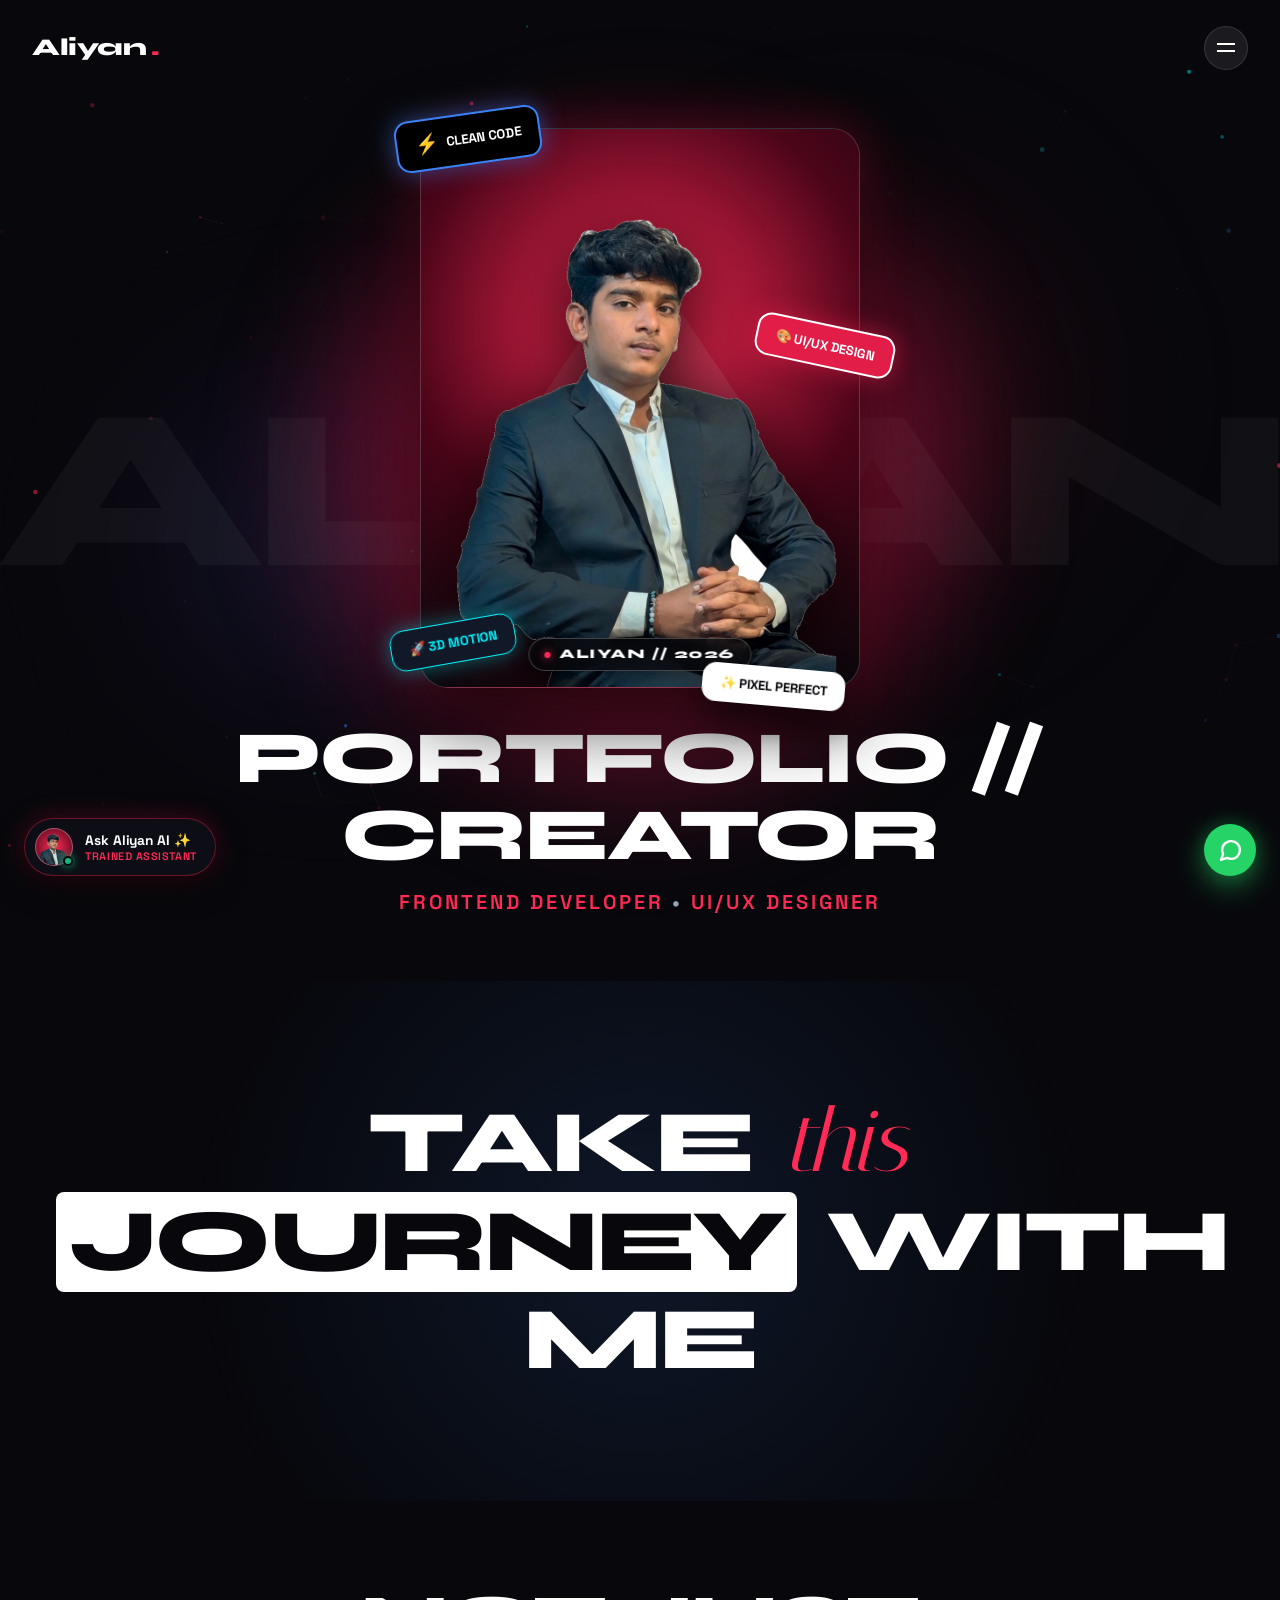
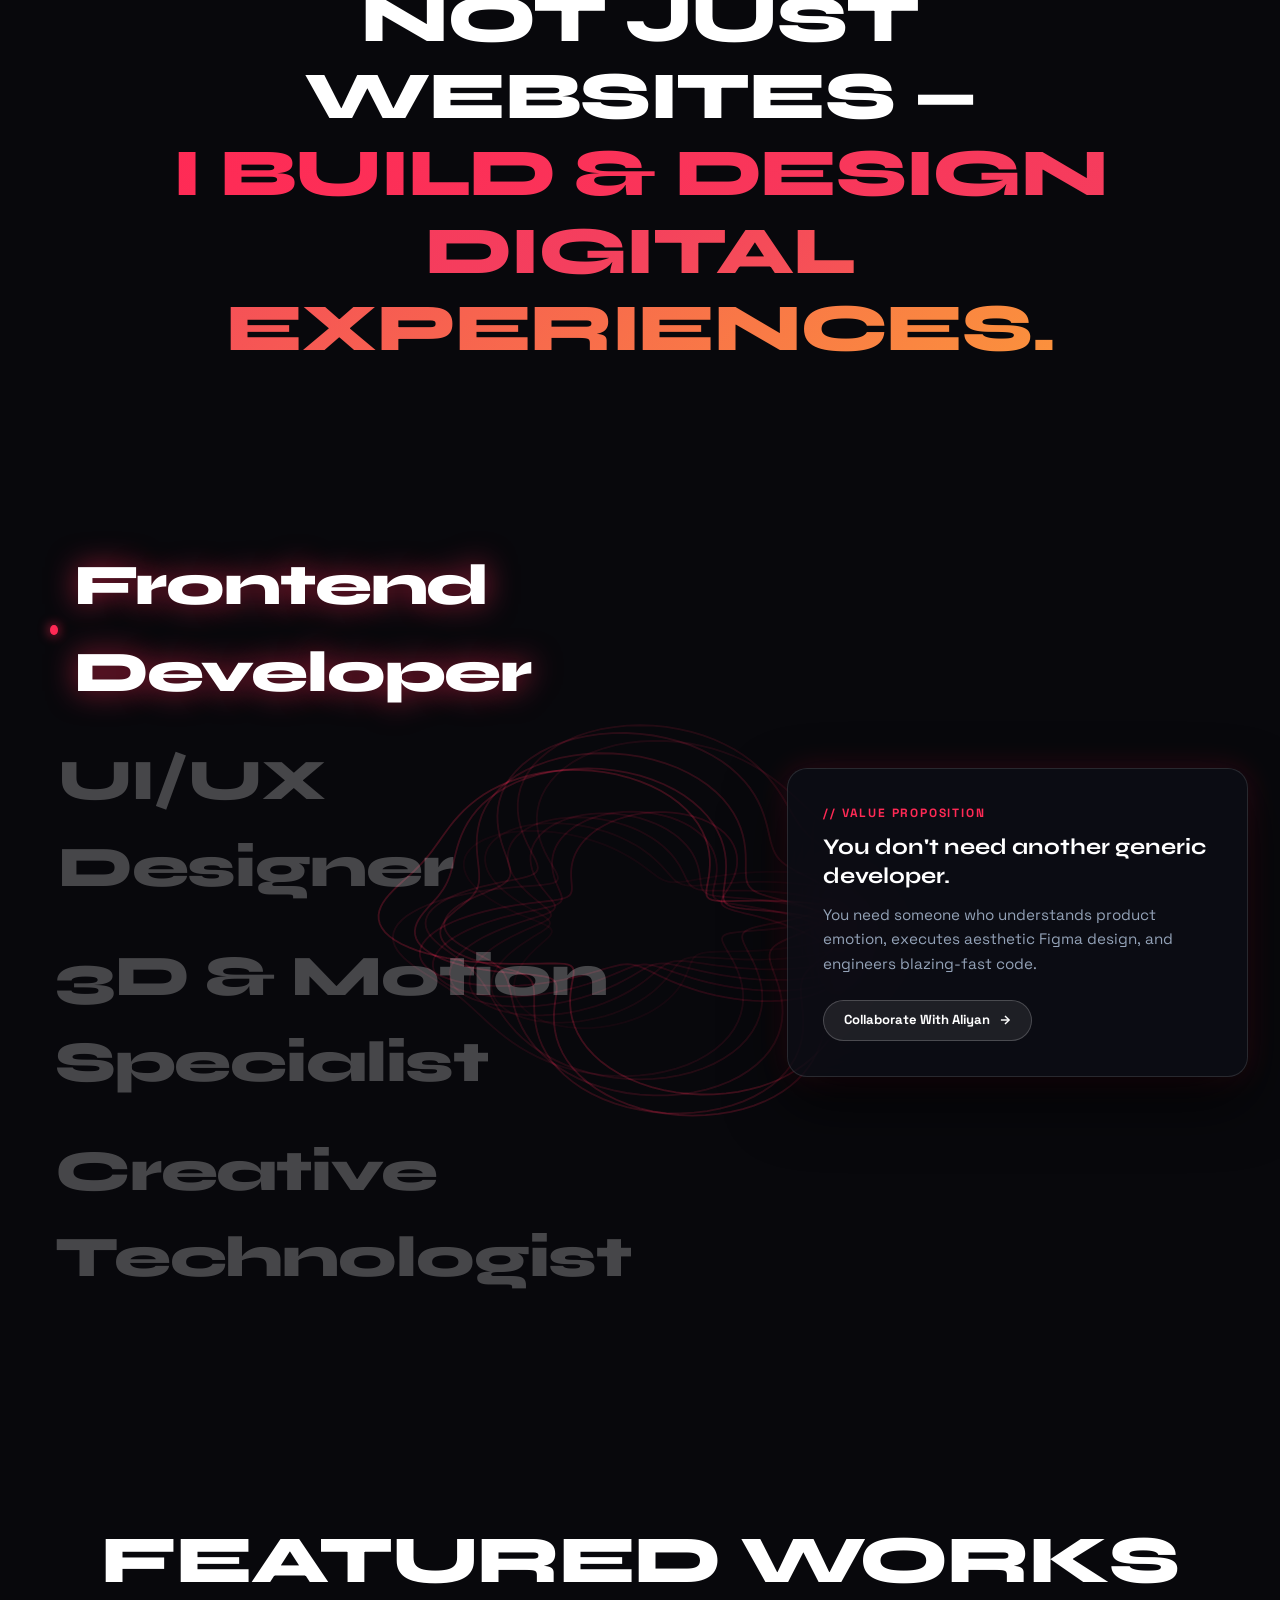
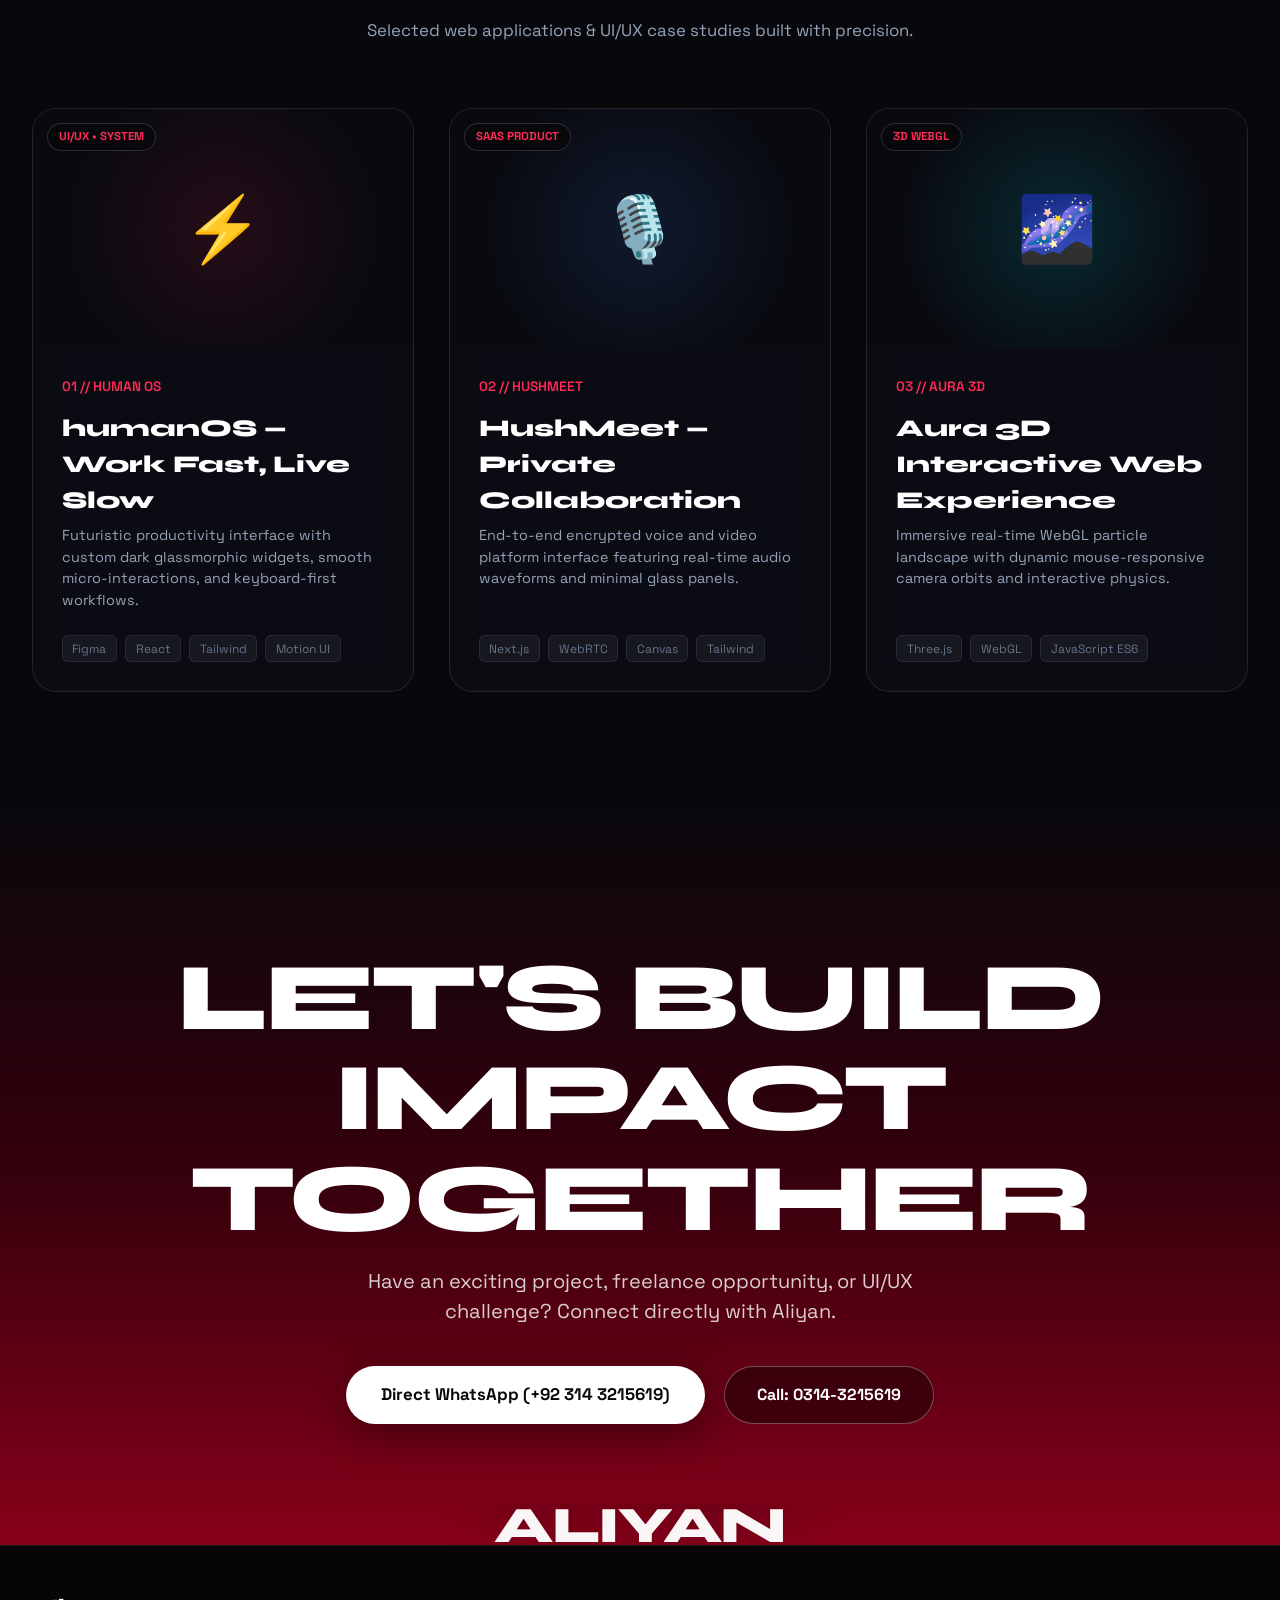
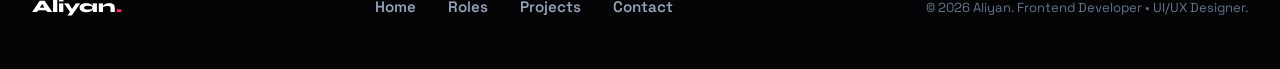
==== commit 60d3a5da: "feat: polish portfolio with hero photo, ambient particle canvas, trained AI agent, and mobile respon" ====
--- a/index.html
+++ b/index.html
@@ -58,6 +58,61 @@
       -webkit-font-smoothing: antialiased;
     }
 
+    /* Ambient Canvas & Atmosphere Background */
+    #ambient-particles-canvas {
+      position: fixed;
+      inset: 0;
+      width: 100vw;
+      height: 100vh;
+      pointer-events: none;
+      z-index: 0;
+    }
+    .ambient-cyber-grid {
+      position: fixed;
+      inset: 0;
+      background-size: 55px 55px;
+      background-image: 
+        linear-gradient(to right, rgba(255, 255, 255, 0.02) 1px, transparent 1px),
+        linear-gradient(to bottom, rgba(255, 255, 255, 0.02) 1px, transparent 1px);
+      pointer-events: none;
+      z-index: 0;
+      mask-image: radial-gradient(ellipse at 50% 50%, rgba(0,0,0,0.85) 0%, transparent 80%);
+      -webkit-mask-image: radial-gradient(ellipse at 50% 50%, rgba(0,0,0,0.85) 0%, transparent 80%);
+    }
+    .ambient-orb {
+      position: fixed;
+      border-radius: 50%;
+      pointer-events: none;
+      z-index: 0;
+      filter: blur(80px);
+    }
+    .ambient-orb.orb-1 {
+      top: 15%;
+      right: 12%;
+      width: clamp(280px, 40vw, 550px);
+      height: clamp(280px, 40vw, 550px);
+      background: radial-gradient(circle, rgba(225, 29, 72, 0.22) 0%, rgba(136, 0, 26, 0.08) 50%, transparent 70%);
+      animation: orbFloat1 18s ease-in-out infinite alternate;
+    }
+    .ambient-orb.orb-2 {
+      bottom: 15%;
+      left: 8%;
+      width: clamp(260px, 35vw, 500px);
+      height: clamp(260px, 35vw, 500px);
+      background: radial-gradient(circle, rgba(59, 130, 246, 0.16) 0%, rgba(138, 43, 226, 0.06) 50%, transparent 70%);
+      animation: orbFloat2 22s ease-in-out infinite alternate;
+    }
+    @keyframes orbFloat1 {
+      0% { transform: translate(0, 0) scale(1); }
+      50% { transform: translate(-40px, 50px) scale(1.12); }
+      100% { transform: translate(30px, -40px) scale(0.95); }
+    }
+    @keyframes orbFloat2 {
+      0% { transform: translate(0, 0) scale(1); }
+      50% { transform: translate(50px, -40px) scale(1.15); }
+      100% { transform: translate(-30px, 30px) scale(0.9); }
+    }
+
     /* Custom Cursor */
     .custom-cursor {
       width: 22px;
@@ -67,8 +122,9 @@
       position: fixed;
       pointer-events: none;
       transform: translate(-50%, -50%);
-      transition: width 0.2s, height 0.2s, background-color 0.2s, border-color 0.2s;
+      transition: width 0.2s, height 0.2s, background-color 0.2s, border-color 0.2s, opacity 0.3s;
       z-index: 999999;
+      opacity: 0;
       display: none;
     }
     .custom-cursor-dot {
@@ -80,6 +136,8 @@
       pointer-events: none;
       transform: translate(-50%, -50%);
       z-index: 1000000;
+      opacity: 0;
+      transition: opacity 0.3s;
       display: none;
     }
     @media (hover: hover) and (pointer: fine) {
@@ -179,29 +237,7 @@
       align-items: center;
       gap: 1.2rem;
     }
-    .btn-talk {
-      display: inline-flex;
-      align-items: center;
-      gap: 0.5rem;
-      padding: 0.65rem 1.4rem;
-      border-radius: 9999px;
-      background: #ffffff;
-      color: #08080c;
-      font-family: var(--font-sans);
-      font-size: 0.85rem;
-      font-weight: 700;
-      text-decoration: none;
-      text-transform: uppercase;
-      letter-spacing: 0.05em;
-      transition: var(--transition);
-      box-shadow: 0 4px 20px rgba(255, 255, 255, 0.15);
-    }
-    .btn-talk:hover {
-      background: var(--crimson-bright);
-      color: #fff;
-      box-shadow: 0 8px 30px rgba(255, 42, 85, 0.4);
-      transform: translateY(-2px);
-    }
+
     .menu-btn {
       width: 44px;
       height: 44px;
@@ -295,6 +331,7 @@
       border-radius: 28px;
       overflow: visible;
       margin-bottom: 2rem;
+      transition: transform 0.4s var(--ease-out-expo);
     }
 
     .hero-portrait-card {
@@ -311,7 +348,7 @@
       justify-content: center;
     }
 
-    /* Artistic silhouette vector */
+    /* Artistic silhouette vector & Hero Photo */
     .portrait-avatar-art {
       width: 100%;
       height: 100%;
@@ -319,15 +356,74 @@
       display: flex;
       flex-direction: column;
       align-items: center;
-      justify-content: center;
+      justify-content: flex-end;
       position: relative;
+      overflow: hidden;
     }
     .portrait-avatar-art .avatar-monogram {
+      position: absolute;
+      top: 40%;
+      left: 50%;
+      transform: translate(-50%, -50%);
       font-family: var(--font-display);
-      font-size: 9rem;
+      font-size: clamp(8rem, 18vw, 12rem);
       font-weight: 900;
-      color: rgba(255, 255, 255, 0.12);
+      color: rgba(255, 255, 255, 0.09);
       line-height: 1;
+      pointer-events: none;
+      user-select: none;
+      z-index: 1;
+    }
+    .hero-person-img {
+      position: absolute;
+      bottom: 0;
+      left: 50%;
+      transform: translateX(-50%);
+      width: auto;
+      max-width: 95%;
+      height: 94%;
+      object-fit: contain;
+      object-position: bottom center;
+      z-index: 2;
+      filter: drop-shadow(0 20px 35px rgba(0, 0, 0, 0.85));
+      pointer-events: none;
+      user-select: none;
+      transition: transform 0.5s var(--ease-out-expo);
+    }
+    .hero-portrait-wrap:hover .hero-person-img {
+      transform: translateX(-50%) scale(1.04);
+    }
+    .hero-card-badge {
+      position: absolute;
+      bottom: 16px;
+      left: 50%;
+      transform: translateX(-50%);
+      z-index: 4;
+      display: inline-flex;
+      align-items: center;
+      gap: 0.55rem;
+      padding: 0.35rem 0.95rem;
+      border-radius: 9999px;
+      background: rgba(8, 8, 12, 0.78);
+      border: 1px solid rgba(255, 255, 255, 0.22);
+      backdrop-filter: blur(10px);
+      -webkit-backdrop-filter: blur(10px);
+      font-family: var(--font-display);
+      font-size: 0.82rem;
+      font-weight: 800;
+      letter-spacing: 0.12em;
+      color: #ffffff;
+      white-space: nowrap;
+      box-shadow: 0 4px 18px rgba(0, 0, 0, 0.5);
+      user-select: none;
+      pointer-events: none;
+    }
+    .hero-card-badge .badge-dot {
+      width: 6px;
+      height: 6px;
+      border-radius: 50%;
+      background: var(--crimson-bright);
+      box-shadow: 0 0 8px var(--crimson-bright);
     }
 
     /* Stylized Stickers from Video */
@@ -787,18 +883,25 @@
       position: relative;
       user-select: none;
       pointer-events: none;
+      display: flex;
+      justify-content: center;
+      align-items: flex-end;
+      padding: 0 1rem;
     }
     .giant-name-text {
       font-family: var(--font-display);
-      font-size: clamp(7rem, 26vw, 25rem);
+      font-size: clamp(3.2rem, 15vw, 14.5rem);
       font-weight: 900;
       color: #ffffff;
       line-height: 0.85;
-      letter-spacing: -0.06em;
+      letter-spacing: -0.03em;
       text-transform: uppercase;
-      opacity: 0.95;
-      margin-bottom: -0.1em;
-      filter: drop-shadow(0 -15px 30px rgba(0, 0, 0, 0.4));
+      opacity: 0.96;
+      margin-bottom: -0.04em;
+      text-align: center;
+      white-space: nowrap;
+      max-width: 100%;
+      filter: drop-shadow(0 -15px 35px rgba(0, 0, 0, 0.5));
     }
 
     .outro-strip {
@@ -889,42 +992,659 @@
       font-weight: 700;
     }
 
+    .floating-wa-btn,
     .floating-wa-pill {
       position: fixed;
       bottom: 24px;
       right: 24px;
+      width: 52px;
+      height: 52px;
       background: #25d366;
       color: #fff;
-      padding: 0.8rem 1.4rem;
+      border-radius: 50%;
+      display: flex;
+      align-items: center;
+      justify-content: center;
+      text-decoration: none;
+      box-shadow: 0 10px 30px rgba(37, 211, 102, 0.45), 0 0 20px rgba(37, 211, 102, 0.25);
+      z-index: 999;
+      transition: var(--transition);
+    }
+    .floating-wa-btn:hover,
+    .floating-wa-pill:hover {
+      transform: translateY(-3px) scale(1.1);
+      box-shadow: 0 14px 35px rgba(37, 211, 102, 0.65), 0 0 30px rgba(37, 211, 102, 0.4);
+    }
+    .floating-wa-btn svg,
+    .floating-wa-pill svg {
+      width: 25px;
+      height: 25px;
+      stroke: #fff;
+    }
+
+    /* ==========================================================================
+       Aliyan AI Agent Assistant Floating Widget & Chat Drawer
+       ========================================================================== */
+    .floating-ai-trigger {
+      position: fixed;
+      bottom: 24px;
+      left: 24px;
+      background: rgba(14, 15, 23, 0.88);
+      backdrop-filter: blur(16px);
+      -webkit-backdrop-filter: blur(16px);
+      border: 1px solid rgba(225, 29, 72, 0.45);
+      color: #fff;
+      padding: 0.55rem 1.15rem 0.55rem 0.65rem;
       border-radius: 9999px;
       display: flex;
       align-items: center;
-      gap: 0.6rem;
+      gap: 0.75rem;
+      cursor: pointer;
+      z-index: 998;
+      box-shadow: 0 10px 30px rgba(0, 0, 0, 0.6), 0 0 25px rgba(225, 29, 72, 0.3);
+      transition: var(--transition);
+      font-family: var(--font-sans);
+    }
+    .floating-ai-trigger:hover {
+      transform: translateY(-3px) scale(1.04);
+      border-color: var(--crimson-bright);
+      box-shadow: 0 14px 35px rgba(0, 0, 0, 0.7), 0 0 35px rgba(255, 42, 85, 0.5);
+    }
+    .ai-avatar-thumb {
+      width: 38px;
+      height: 38px;
+      border-radius: 50%;
+      position: relative;
+      background: radial-gradient(circle, #ff2a55 0%, #4c0519 100%);
+      border: 1.5px solid rgba(255, 255, 255, 0.3);
+      display: flex;
+      align-items: center;
+      justify-content: center;
+      overflow: visible;
+      flex-shrink: 0;
+    }
+    .ai-avatar-thumb img {
+      width: 100%;
+      height: 100%;
+      border-radius: 50%;
+      object-fit: cover;
+      object-position: top center;
+    }
+    .ai-status-pulse {
+      position: absolute;
+      bottom: -1px;
+      right: -1px;
+      width: 10px;
+      height: 10px;
+      background: #10b981;
+      border: 2px solid #08080c;
+      border-radius: 50%;
+      box-shadow: 0 0 8px #10b981;
+      animation: pulseGreen 2s infinite;
+    }
+    @keyframes pulseGreen {
+      0%, 100% { transform: scale(1); opacity: 1; }
+      50% { transform: scale(1.25); opacity: 0.75; }
+    }
+    .ai-trigger-label {
+      display: flex;
+      flex-direction: column;
+      text-align: left;
+    }
+    .ai-label-title {
+      font-weight: 700;
+      font-size: 0.86rem;
+      letter-spacing: -0.01em;
+      display: flex;
+      align-items: center;
+      gap: 0.3rem;
+    }
+    .ai-label-sub {
+      font-size: 0.68rem;
+      color: var(--crimson-bright);
+      font-weight: 600;
+      letter-spacing: 0.05em;
+      text-transform: uppercase;
+    }
+
+    /* AI Chat Window Modal */
+    .ai-chat-window {
+      position: fixed;
+      bottom: 85px;
+      left: 24px;
+      width: 390px;
+      max-width: calc(100vw - 36px);
+      height: 560px;
+      max-height: calc(100vh - 110px);
+      background: rgba(14, 15, 23, 0.95);
+      backdrop-filter: blur(28px);
+      -webkit-backdrop-filter: blur(28px);
+      border: 1px solid rgba(255, 255, 255, 0.16);
+      border-radius: 24px;
+      box-shadow: 0 25px 70px rgba(0, 0, 0, 0.9), 0 0 45px rgba(225, 29, 72, 0.3);
+      display: flex;
+      flex-direction: column;
+      z-index: 10000;
+      overflow: hidden;
+      opacity: 0;
+      pointer-events: none;
+      transform: translateY(20px) scale(0.96);
+      transition: all 0.35s cubic-bezier(0.16, 1, 0.3, 1);
+    }
+    .ai-chat-window.open {
+      opacity: 1;
+      pointer-events: auto;
+      transform: translateY(0) scale(1);
+    }
+    .ai-chat-header {
+      padding: 1rem 1.2rem;
+      background: linear-gradient(135deg, rgba(225, 29, 72, 0.25) 0%, rgba(14, 15, 23, 0.8) 100%);
+      border-bottom: 1px solid rgba(255, 255, 255, 0.1);
+      display: flex;
+      align-items: center;
+      justify-content: space-between;
+    }
+    .ai-chat-header-info {
+      display: flex;
+      align-items: center;
+      gap: 0.75rem;
+    }
+    .ai-header-name {
+      font-family: var(--font-display);
+      font-weight: 800;
+      font-size: 1rem;
+      color: #fff;
+    }
+    .ai-header-status {
+      font-size: 0.72rem;
+      color: var(--text-muted);
+    }
+    .ai-chat-close-btn {
+      background: transparent;
+      border: none;
+      color: #fff;
+      font-size: 1.8rem;
+      cursor: pointer;
+      line-height: 1;
+      padding: 0.2rem;
+      opacity: 0.7;
+      transition: opacity 0.2s, transform 0.2s;
+    }
+    .ai-chat-close-btn:hover {
+      opacity: 1;
+      transform: scale(1.1);
+    }
+
+    /* Quick Suggestion Chips */
+    .ai-quick-chips {
+      display: flex;
+      gap: 0.4rem;
+      padding: 0.75rem 1rem;
+      overflow-x: auto;
+      scrollbar-width: none;
+      -webkit-overflow-scrolling: touch;
+      background: rgba(8, 8, 12, 0.5);
+      border-bottom: 1px solid rgba(255, 255, 255, 0.05);
+      flex-shrink: 0;
+    }
+    .ai-quick-chips::-webkit-scrollbar {
+      display: none;
+    }
+    .ai-chip {
+      background: rgba(255, 255, 255, 0.06);
+      border: 1px solid rgba(255, 255, 255, 0.12);
+      color: #e2e8f0;
+      padding: 0.35rem 0.75rem;
+      border-radius: 9999px;
+      font-size: 0.75rem;
+      font-weight: 600;
+      white-space: nowrap;
+      cursor: pointer;
+      transition: var(--transition);
+      font-family: var(--font-sans);
+    }
+    .ai-chip:hover {
+      background: var(--crimson-bright);
+      border-color: var(--crimson-bright);
+      color: #fff;
+      transform: translateY(-1px);
+    }
+
+    /* Chat Body */
+    .ai-chat-body {
+      flex: 1;
+      padding: 1.2rem;
+      overflow-y: auto;
+      display: flex;
+      flex-direction: column;
+      gap: 1rem;
+      scroll-behavior: smooth;
+    }
+    .ai-chat-body::-webkit-scrollbar {
+      width: 5px;
+    }
+    .ai-chat-body::-webkit-scrollbar-track {
+      background: transparent;
+    }
+    .ai-chat-body::-webkit-scrollbar-thumb {
+      background: rgba(255, 255, 255, 0.15);
+      border-radius: 4px;
+    }
+
+    .ai-msg {
+      max-width: 88%;
+      font-size: 0.88rem;
+      line-height: 1.5;
+      animation: msgPop 0.3s cubic-bezier(0.16, 1, 0.3, 1) forwards;
+      word-wrap: break-word;
+    }
+    @keyframes msgPop {
+      from { opacity: 0; transform: translateY(8px); }
+      to { opacity: 1; transform: translateY(0); }
+    }
+    .ai-msg-user {
+      align-self: flex-end;
+      background: linear-gradient(135deg, #e11d48, #ff2a55);
+      color: #fff;
+      border-radius: 18px 18px 4px 18px;
+      padding: 0.75rem 1rem;
+      box-shadow: 0 4px 15px rgba(225, 29, 72, 0.3);
+    }
+    .ai-msg-bot {
+      align-self: flex-start;
+      background: rgba(255, 255, 255, 0.06);
+      border: 1px solid rgba(255, 255, 255, 0.1);
+      color: #f1f5f9;
+      border-radius: 18px 18px 18px 4px;
+      padding: 0.85rem 1rem;
+    }
+    .ai-msg-bot p {
+      margin-bottom: 0.5rem;
+    }
+    .ai-msg-bot p:last-child {
+      margin-bottom: 0;
+    }
+    .ai-msg-bot ul {
+      margin: 0.4rem 0 0.5rem 1.2rem;
+      font-size: 0.84rem;
+    }
+    .ai-msg-bot li {
+      margin-bottom: 0.25rem;
+    }
+    .ai-msg-bot strong {
+      color: #fff;
+    }
+    .ai-cta-pill {
+      display: inline-flex;
+      align-items: center;
+      gap: 0.4rem;
+      margin-top: 0.65rem;
+      padding: 0.45rem 0.9rem;
+      background: #25d366;
+      color: #fff;
+      border-radius: 9999px;
       text-decoration: none;
       font-weight: 700;
-      font-size: 0.9rem;
-      box-shadow: 0 10px 30px rgba(37, 211, 102, 0.4);
-      z-index: 999;
+      font-size: 0.78rem;
+      box-shadow: 0 4px 12px rgba(37, 211, 102, 0.35);
       transition: var(--transition);
     }
-    .floating-wa-pill:hover {
+    .ai-cta-pill:hover {
+      transform: scale(1.05);
+      box-shadow: 0 6px 18px rgba(37, 211, 102, 0.5);
+    }
+
+    /* Typing Dots Animation */
+    .ai-typing-indicator {
+      display: flex;
+      align-items: center;
+      gap: 4px;
+      padding: 0.6rem 0.9rem;
+      background: rgba(255, 255, 255, 0.06);
+      border-radius: 18px;
+      align-self: flex-start;
+      width: fit-content;
+    }
+    .ai-typing-indicator span {
+      width: 6px;
+      height: 6px;
+      background: var(--crimson-bright);
+      border-radius: 50%;
+      animation: typingBounce 1.4s infinite ease-in-out both;
+    }
+    .ai-typing-indicator span:nth-child(1) { animation-delay: -0.32s; }
+    .ai-typing-indicator span:nth-child(2) { animation-delay: -0.16s; }
+    @keyframes typingBounce {
+      0%, 80%, 100% { transform: scale(0); }
+      40% { transform: scale(1); }
+    }
+
+    /* Chat Footer Form */
+    .ai-chat-footer {
+      padding: 0.85rem 1rem;
+      background: rgba(8, 8, 12, 0.85);
+      border-top: 1px solid rgba(255, 255, 255, 0.08);
+      display: flex;
+      align-items: center;
+      gap: 0.6rem;
+    }
+    .ai-input-field {
+      flex: 1;
+      background: rgba(255, 255, 255, 0.07);
+      border: 1px solid rgba(255, 255, 255, 0.15);
+      border-radius: 9999px;
+      padding: 0.65rem 1rem;
+      color: #fff;
+      font-family: var(--font-sans);
+      font-size: 0.86rem;
+      outline: none;
+      transition: var(--transition);
+    }
+    .ai-input-field:focus {
+      border-color: var(--crimson-bright);
+      background: rgba(255, 255, 255, 0.1);
+      box-shadow: 0 0 15px rgba(225, 29, 72, 0.25);
+    }
+    .ai-send-btn {
+      width: 38px;
+      height: 38px;
+      border-radius: 50%;
+      background: var(--crimson-bright);
+      border: none;
+      color: #fff;
+      display: flex;
+      align-items: center;
+      justify-content: center;
+      cursor: pointer;
+      transition: var(--transition);
+      flex-shrink: 0;
+    }
+    .ai-send-btn:hover {
       transform: scale(1.08);
-      box-shadow: 0 12px 35px rgba(37, 211, 102, 0.6);
-    }
-
+      background: #ff2a55;
+      box-shadow: 0 0 15px rgba(255, 42, 85, 0.5);
+    }
+
+    /* ==========================================================================
+       Responsive & Smooth Mobile Optimizations
+       ========================================================================== */
     @media (max-width: 900px) {
       .ribbon-grid {
         grid-template-columns: 1fr;
         gap: 3rem;
       }
       .sticker-badge {
-        padding: 0.4rem 0.8rem;
+        padding: 0.45rem 0.8rem;
+        font-size: 0.74rem;
+      }
+      .role-item {
+        font-size: clamp(1.8rem, 5vw, 2.8rem);
+      }
+    }
+
+    @media (max-width: 640px) {
+      .container {
+        padding: 0 1.25rem;
+      }
+      .site-header {
+        padding: 1.1rem 0;
+      }
+      .site-header.scrolled {
+        padding: 0.8rem 0;
+      }
+      .brand-title {
+        font-size: 1.35rem;
+      }
+
+      .menu-btn {
+        width: 38px;
+        height: 38px;
+      }
+      .menu-btn span {
+        width: 16px;
+      }
+
+      .hero-section {
+        padding: 6.2rem 0 3rem 0;
+        min-height: auto;
+      }
+      .hero-portrait-wrap {
+        width: clamp(230px, 75vw, 300px);
+        height: clamp(310px, 100vw, 420px);
+        margin-bottom: 1.5rem;
+      }
+      /* Prevent stickers from overflowing offscreen on mobile */
+      .sticker-badge {
+        padding: 0.4rem 0.75rem;
         font-size: 0.72rem;
+        box-shadow: 0 8px 20px rgba(0, 0, 0, 0.7);
+      }
+      .sticker-shield {
+        top: -8px;
+        left: -4px;
+        transform: rotate(-5deg);
+      }
+      .sticker-uiux {
+        top: 28%;
+        right: -6px;
+        transform: rotate(7deg);
+      }
+      .sticker-3d {
+        bottom: 18px;
+        left: -4px;
+        transform: rotate(-6deg);
+      }
+      .sticker-heart {
+        bottom: -8px;
+        right: 6px;
+        transform: rotate(3deg);
+      }
+      .hero-card-badge {
+        bottom: 12px;
+        font-size: 0.75rem;
+        padding: 0.3rem 0.8rem;
+      }
+      .hero-meta-title {
+        font-size: clamp(1.8rem, 8vw, 2.6rem);
+      }
+      .hero-meta-sub {
+        font-size: 0.82rem;
+        letter-spacing: 0.08em;
+      }
+
+      .journey-section {
+        padding: 3.5rem 0;
+      }
+      .journey-title {
+        font-size: clamp(1.7rem, 7.5vw, 2.8rem);
+      }
+      .journey-title span.highlight-box {
+        padding: 0.05rem 0.5rem;
+        margin: 0.2rem 0.15rem;
+      }
+
+      .slogan-section {
+        padding: 3rem 0;
+      }
+      .slogan-text {
+        font-size: clamp(1.35rem, 6vw, 2.2rem);
+        line-height: 1.25;
+      }
+
+      .ribbon-roles-section {
+        padding: 3.5rem 0;
+        min-height: auto;
+      }
+      .roles-list {
+        gap: 1rem;
+      }
+      .role-item {
+        font-size: clamp(1.3rem, 6.2vw, 2rem);
+        gap: 0.6rem;
+      }
+      .role-item:hover, .role-item.active {
+        transform: translateX(8px);
+      }
+      .floating-quote-box {
+        padding: 1.5rem 1.25rem;
+        border-radius: 16px;
+      }
+      .floating-quote-box h4 {
+        font-size: 1.2rem;
+      }
+
+      .featured-section {
+        padding: 3.5rem 0;
+      }
+      .section-header {
+        margin-bottom: 2.5rem;
+      }
+      .section-title {
+        font-size: clamp(2rem, 7vw, 3rem);
+      }
+      .works-grid {
+        grid-template-columns: 1fr;
+        gap: 1.5rem;
+      }
+      .work-thumb {
+        height: 200px;
+      }
+      .work-body {
+        padding: 1.4rem;
+      }
+      .work-body h3 {
+        font-size: 1.3rem;
+      }
+
+      .impact-section {
+        padding: 4.5rem 0 0 0;
+      }
+      .impact-title {
+        font-size: clamp(1.8rem, 8vw, 3.2rem);
+      }
+      .impact-sub {
+        font-size: 0.95rem;
+        margin-bottom: 2rem;
+      }
+      .impact-cta-btns {
+        flex-direction: column;
+        gap: 0.75rem;
+        margin-bottom: 3rem;
+        width: 100%;
+      }
+      .btn-impact-main, .btn-impact-secondary {
+        width: 100%;
+        max-width: 320px;
+        text-align: center;
+        padding: 0.85rem 1.4rem;
+        font-size: 0.92rem;
+      }
+      .giant-name-banner {
+        padding: 0 0.5rem;
+      }
+      .giant-name-text {
+        font-size: clamp(2.4rem, 15vw, 5rem);
+        letter-spacing: -0.02em;
+        line-height: 0.9;
+      }
+
+      .outro-strip {
+        padding: 2.5rem 0;
+      }
+      .outro-inner {
+        flex-direction: column;
+        text-align: center;
+        gap: 1.2rem;
+      }
+      .outro-links {
+        justify-content: center;
+        gap: 1.2rem;
+        flex-wrap: wrap;
+      }
+
+      .floating-ai-trigger {
+        bottom: 16px;
+        left: 12px;
+        padding: 0.45rem 0.85rem 0.45rem 0.45rem;
+        gap: 0.5rem;
+      }
+      .ai-avatar-thumb {
+        width: 34px;
+        height: 34px;
+      }
+      .ai-trigger-label .ai-label-title {
+        font-size: 0.76rem;
+      }
+      .ai-trigger-label .ai-label-sub {
+        display: none;
+      }
+
+      .floating-wa-btn,
+      .floating-wa-pill {
+        bottom: 16px;
+        right: 14px;
+        width: 48px;
+        height: 48px;
+        padding: 0;
+      }
+      .floating-wa-btn svg,
+      .floating-wa-pill svg {
+        width: 23px;
+        height: 23px;
+      }
+
+      .ai-chat-window {
+        bottom: 74px;
+        left: 8px;
+        right: 8px;
+        width: auto;
+        max-width: calc(100vw - 16px);
+        height: 480px;
+        max-height: calc(100vh - 90px);
+        border-radius: 20px;
+      }
+    }
+
+    @media (max-width: 380px) {
+      .floating-wa-btn,
+      .floating-wa-pill {
+        width: 42px;
+        height: 42px;
+        bottom: 14px;
+        right: 10px;
+      }
+      .floating-wa-btn svg,
+      .floating-wa-pill svg {
+        width: 20px;
+        height: 20px;
+      }
+      .floating-ai-trigger .ai-trigger-label {
+        display: none;
+      }
+      .floating-ai-trigger {
+        width: 42px;
+        height: 42px;
+        bottom: 14px;
+        left: 10px;
+        padding: 0;
+        justify-content: center;
+        border-radius: 50%;
+      }
+        border-radius: 50%;
+      }
+      .giant-name-text {
+        font-size: clamp(2rem, 14vw, 3.2rem);
       }
     }
   </style>
 </head>
 <body>
+
+  <!-- Ambient Animated Background Particles & Atmosphere -->
+  <canvas id="ambient-particles-canvas"></canvas>
+  <div class="ambient-cyber-grid"></div>
+  <div class="ambient-orb orb-1"></div>
+  <div class="ambient-orb orb-2"></div>
 
   <!-- Custom Cursor -->
   <div class="custom-cursor"></div>
@@ -943,14 +1663,6 @@
       </a>
 
       <div class="header-actions">
-        <a href="https://wa.me/923143215619?text=Hi%20Aliyan%2C%20let%27s%20discuss%20a%20project!" target="_blank" rel="noopener noreferrer" class="btn-talk">
-          <span>Let's Talk</span>
-          <svg width="14" height="14" viewBox="0 0 24 24" fill="none" stroke="currentColor" stroke-width="2.5">
-            <line x1="7" y1="17" x2="17" y2="7"></line>
-            <polyline points="7 7 17 7 17 17"></polyline>
-          </svg>
-        </a>
-
         <button class="menu-btn" id="open-drawer-btn" title="Open Menu" aria-label="Open Navigation">
           <span></span>
           <span></span>
@@ -969,8 +1681,10 @@
           <div class="hero-portrait-card">
             <div class="portrait-avatar-art">
               <span class="avatar-monogram">A</span>
-              <div style="position: absolute; bottom: 20px; font-family: var(--font-display); font-size: 1.1rem; letter-spacing: 0.1em; color: #fff; font-weight: 700;">
-                ALIYAN // 2026
+              <img src="./aliyan-hero.png" alt="Aliyan - Frontend Developer &amp; UI/UX Designer" class="hero-person-img" loading="eager">
+              <div class="hero-card-badge">
+                <span class="badge-dot"></span>
+                <span>ALIYAN // 2026</span>
               </div>
             </div>
           </div>
@@ -1189,9 +1903,59 @@
     </div>
   </div>
 
-  <a href="https://wa.me/923143215619?text=Hi%20Aliyan%2C%20I%20saw%20your%20portfolio!" target="_blank" rel="noopener noreferrer" class="floating-wa-pill">
-    <span>WhatsApp (0314)</span>
-    <svg width="18" height="18" viewBox="0 0 24 24" fill="none" stroke="currentColor" stroke-width="2.3">
+  <!-- Aliyan AI Assistant Floating Trigger -->
+  <button class="floating-ai-trigger" id="ai-agent-trigger" aria-label="Open Aliyan AI Assistant">
+    <div class="ai-avatar-thumb">
+      <img src="./aliyan-hero.png" alt="Aliyan AI">
+      <span class="ai-status-pulse"></span>
+    </div>
+    <div class="ai-trigger-label">
+      <span class="ai-label-title">Ask Aliyan AI <span>✨</span></span>
+      <span class="ai-label-sub">Trained Assistant</span>
+    </div>
+  </button>
+
+  <!-- Aliyan AI Assistant Interactive Chat Drawer Modal -->
+  <div class="ai-chat-window" id="ai-chat-window" aria-hidden="true">
+    <div class="ai-chat-header">
+      <div class="ai-chat-header-info">
+        <div class="ai-avatar-thumb">
+          <img src="./aliyan-hero.png" alt="Aliyan AI">
+          <span class="ai-status-pulse"></span>
+        </div>
+        <div>
+          <div class="ai-header-name">Aliyan AI Assistant</div>
+          <div class="ai-header-status">Trained on Aliyan's Skills &amp; Projects</div>
+        </div>
+      </div>
+      <button class="ai-chat-close-btn" id="ai-chat-close-btn" aria-label="Close Chat">&times;</button>
+    </div>
+
+    <div class="ai-quick-chips" id="ai-quick-chips">
+      <button type="button" class="ai-chip" data-query="Who is Aliyan?">👋 Who is Aliyan?</button>
+      <button type="button" class="ai-chip" data-query="What are your core skills?">⚡ Skills &amp; Stack</button>
+      <button type="button" class="ai-chip" data-query="Show me your projects">🚀 Projects</button>
+      <button type="button" class="ai-chip" data-query="What is your UI/UX process?">🎨 UI/UX Process</button>
+      <button type="button" class="ai-chip" data-query="How can I hire Aliyan?">💼 Hire Aliyan</button>
+      <button type="button" class="ai-chip" data-query="What is your WhatsApp number?">📱 WhatsApp</button>
+    </div>
+
+    <div class="ai-chat-body" id="ai-chat-body"></div>
+
+    <form class="ai-chat-footer" id="ai-chat-form">
+      <input type="text" id="ai-user-input" class="ai-input-field" placeholder="Poochhein Aliyan ke kaam ke baray mein..." autocomplete="off">
+      <button type="submit" class="ai-send-btn" id="ai-send-btn" aria-label="Send message">
+        <svg width="18" height="18" viewBox="0 0 24 24" fill="none" stroke="currentColor" stroke-width="2.2" stroke-linecap="round" stroke-linejoin="round">
+          <line x1="22" y1="2" x2="11" y2="13"></line>
+          <polygon points="22 2 15 22 11 13 2 9 22 2"></polygon>
+        </svg>
+      </button>
+    </form>
+  </div>
+
+  <!-- Floating Circular WhatsApp FAB (Icon Only) -->
+  <a href="https://wa.me/923143215619?text=Hi%20Aliyan%2C%20I%20saw%20your%20portfolio!" target="_blank" rel="noopener noreferrer" class="floating-wa-btn" title="Chat on WhatsApp (+92 314 3215619)" aria-label="Chat on WhatsApp">
+    <svg width="26" height="26" viewBox="0 0 24 24" fill="none" stroke="currentColor" stroke-width="2.3" stroke-linecap="round" stroke-linejoin="round">
       <path d="M21 11.5a8.38 8.38 0 0 1-.9 3.8 8.5 8.5 0 0 1-7.6 4.7 8.38 8.38 0 0 1-3.8-.9L3 21l1.9-5.7a8.38 8.38 0 0 1-.9-3.8 8.5 8.5 0 0 1 4.7-7.6 8.38 8.38 0 0 1 3.8-.9h.5a8.48 8.48 0 0 1 8 8v.5z"></path>
     </svg>
   </a>
@@ -1201,19 +1965,34 @@
       'use strict';
 
       // 1. Remove Preloader
-      window.addEventListener('load', () => {
-        setTimeout(() => {
-          const preloader = document.getElementById('preloader');
-          if (preloader) preloader.classList.add('loaded');
-        }, 800);
-      });
+      const preloader = document.getElementById('preloader');
+      function hidePreloader() {
+        if (preloader && !preloader.classList.contains('loaded')) {
+          preloader.classList.add('loaded');
+        }
+      }
+
+      if (document.readyState === 'complete' || document.readyState === 'interactive') {
+        setTimeout(hidePreloader, 400);
+      } else {
+        window.addEventListener('load', () => {
+          setTimeout(hidePreloader, 800);
+        });
+      }
+      setTimeout(hidePreloader, 2000); // Safety fallback so preloader never hangs
 
       // 2. Custom Magnetic Cursor
       const cursor = document.querySelector('.custom-cursor');
       const dot = document.querySelector('.custom-cursor-dot');
       let mouseX = 0, mouseY = 0, curX = 0, curY = 0;
 
+      let cursorVisible = false;
       window.addEventListener('mousemove', (e) => {
+        if (!cursorVisible) {
+          cursorVisible = true;
+          if (cursor) cursor.style.opacity = '1';
+          if (dot) dot.style.opacity = '1';
+        }
         mouseX = e.clientX;
         mouseY = e.clientY;
         if (dot) {
@@ -1346,17 +2125,20 @@
       const quoteHeadline = document.getElementById('quote-headline');
       const quoteBody = document.getElementById('quote-body');
 
+      function selectRole(item) {
+        roleItems.forEach((r) => r.classList.remove('active'));
+        item.classList.add('active');
+
+        const roleName = item.querySelector('span:nth-child(2)').textContent;
+        const roleDesc = item.getAttribute('data-desc');
+
+        if (quoteHeadline) quoteHeadline.textContent = `Specialized in ${roleName}`;
+        if (quoteBody) quoteBody.textContent = roleDesc;
+      }
+
       roleItems.forEach((item) => {
-        item.addEventListener('mouseenter', () => {
-          roleItems.forEach((r) => r.classList.remove('active'));
-          item.classList.add('active');
-
-          const roleName = item.querySelector('span:nth-child(2)').textContent;
-          const roleDesc = item.getAttribute('data-desc');
-
-          if (quoteHeadline) quoteHeadline.textContent = `Specialized in ${roleName}`;
-          if (quoteBody) quoteBody.textContent = roleDesc;
-        });
+        item.addEventListener('mouseenter', () => selectRole(item));
+        item.addEventListener('click', () => selectRole(item));
       });
 
       // 7. Fullscreen Navigation Drawer
@@ -1374,6 +2156,330 @@
       drawerLinks.forEach((link) => {
         link.addEventListener('click', () => drawer?.classList.remove('open'));
       });
+      window.addEventListener('keydown', (e) => {
+        if (e.key === 'Escape' && drawer) drawer.classList.remove('open');
+      });
+      if (drawer) {
+        drawer.addEventListener('click', (e) => {
+          if (e.target === drawer) drawer.classList.remove('open');
+        });
+      }
+
+      // =======================================================================
+      // 8. Ambient Particle & Nebula Motion Canvas (Whole Screen Background)
+      // =======================================================================
+      const ambientCanvas = document.getElementById('ambient-particles-canvas');
+      if (ambientCanvas) {
+        const aCtx = ambientCanvas.getContext('2d');
+        let aWidth, aHeight;
+
+        function resizeAmbient() {
+          aWidth = ambientCanvas.width = window.innerWidth;
+          aHeight = ambientCanvas.height = window.innerHeight;
+        }
+        resizeAmbient();
+        window.addEventListener('resize', resizeAmbient);
+
+        const PARTICLE_COUNT = Math.min(65, Math.floor(window.innerWidth / 22));
+        const particles = [];
+        for (let i = 0; i < PARTICLE_COUNT; i++) {
+          particles.push({
+            x: Math.random() * (aWidth || window.innerWidth),
+            y: Math.random() * (aHeight || window.innerHeight),
+            vx: (Math.random() - 0.5) * 0.45,
+            vy: -0.25 - Math.random() * 0.45,
+            radius: Math.random() * 1.8 + 0.6,
+            baseAlpha: Math.random() * 0.45 + 0.15,
+            phase: Math.random() * Math.PI * 2,
+            hue: Math.random() > 0.6 ? 345 : (Math.random() > 0.5 ? 215 : 185) // Crimson, Blue, Cyan
+          });
+        }
+
+        let ambientTime = 0;
+        function renderAmbient() {
+          ambientTime += 0.015;
+          aCtx.clearRect(0, 0, aWidth, aHeight);
+
+          // Draw floating glowing cosmic particles
+          for (let i = 0; i < particles.length; i++) {
+            const p = particles[i];
+            p.x += p.vx + Math.sin(ambientTime + p.phase) * 0.25;
+            p.y += p.vy;
+
+            // Wrap around screen
+            if (p.y < -10) {
+              p.y = aHeight + 10;
+              p.x = Math.random() * aWidth;
+            }
+            if (p.x < -10) p.x = aWidth + 10;
+            if (p.x > aWidth + 10) p.x = -10;
+
+            const currentAlpha = p.baseAlpha * (0.6 + 0.4 * Math.sin(ambientTime * 2 + p.phase));
+
+            aCtx.beginPath();
+            aCtx.arc(p.x, p.y, p.radius, 0, Math.PI * 2);
+            if (p.hue === 345) {
+              aCtx.fillStyle = `rgba(255, 42, 85, ${currentAlpha})`;
+            } else if (p.hue === 215) {
+              aCtx.fillStyle = `rgba(59, 130, 246, ${currentAlpha})`;
+            } else {
+              aCtx.fillStyle = `rgba(0, 242, 254, ${currentAlpha})`;
+            }
+            aCtx.fill();
+
+            // Connect nearby particles with subtle cyber threads
+            for (let j = i + 1; j < particles.length; j++) {
+              const p2 = particles[j];
+              const dx = p.x - p2.x;
+              const dy = p.y - p2.y;
+              const dist = Math.sqrt(dx * dx + dy * dy);
+              if (dist < 85) {
+                const lineAlpha = (1 - dist / 85) * 0.09;
+                aCtx.strokeStyle = `rgba(255, 255, 255, ${lineAlpha})`;
+                aCtx.lineWidth = 0.6;
+                aCtx.beginPath();
+                aCtx.moveTo(p.x, p.y);
+                aCtx.lineTo(p2.x, p2.y);
+                aCtx.stroke();
+              }
+            }
+          }
+
+          requestAnimationFrame(renderAmbient);
+        }
+        renderAmbient();
+      }
+
+      // =======================================================================
+      // 9. Trained Aliyan Portfolio AI Agent Engine
+      // =======================================================================
+      const aiTrigger = document.getElementById('ai-agent-trigger');
+      const aiWindow = document.getElementById('ai-chat-window');
+      const aiCloseBtn = document.getElementById('ai-chat-close-btn');
+      const aiBody = document.getElementById('ai-chat-body');
+      const aiForm = document.getElementById('ai-chat-form');
+      const aiInput = document.getElementById('ai-user-input');
+      const aiChips = document.querySelectorAll('.ai-chip');
+
+      const ALIYANA_KNOWLEDGE = {
+        name: "Aliyan",
+        title: "Frontend Developer & UI/UX Designer",
+        phone: "+92 314 3215619",
+        whatsapp: "https://wa.me/923143215619?text=Hi%20Aliyan%2C%20I%20chatted%20with%20your%20portfolio%20AI%20agent%20and%20want%20to%20collaborate!",
+        bio_en: "Aliyan is a Creative Frontend Developer and UI/UX Designer based in Pakistan. He bridges modern aesthetic Figma design with high-performance code, crafting award-winning web applications, 3D WebGL experiences, and scalable design systems.",
+        bio_ur: "Aliyan aik Creative Frontend Developer aur UI/UX Designer hain jo modern aesthetic designs (Figma) ko high-performance clean code (React, Next.js, 3D WebGL) mein transform kartay hain.",
+        skills: [
+          "Frontend Architecture: React.js, Next.js (App Router), JavaScript (ES6+), TypeScript, HTML5, CSS3/SCSS",
+          "UI/UX & Product Design: Figma, Wireframing, High-Fidelity Prototyping, Design Systems, Mobile-First UX, Micro-Interactions",
+          "3D & Motion UI: Three.js, WebGL shaders, Canvas 2D, GSAP animations, Responsive CSS Keyframes",
+          "Performance & Standards: 60 FPS Smoothness, Core Web Vitals optimization, Accessible WCAG AA standards, Cross-browser compatibility"
+        ],
+        projects: [
+          {
+            name: "humanOS",
+            tag: "UI/UX & Frontend System",
+            desc: "Futuristic productivity workspace interface featuring dark glassmorphism, customizable widgets, keyboard-first navigation, and micro-interactions."
+          },
+          {
+            name: "HushMeet",
+            tag: "Encrypted Communication SaaS",
+            desc: "Privacy-first WebRTC audio & video calling platform with live canvas waveform visualizers and low-latency UI controls."
+          },
+          {
+            name: "Aura 3D",
+            tag: "Interactive 3D WebGL Experience",
+            desc: "Interactive particle nebula built with Three.js shaders and dynamic mouse camera orbits running smoothly at 60 FPS."
+          }
+        ],
+        process: [
+          "1. Discovery & User Journey: Understanding product goals and user psychology.",
+          "2. Wireframing & Figma Prototypes: Designing sleek dark-mode design systems and components.",
+          "3. High-Performance Coding: Converting designs into pixel-perfect React / Next.js code.",
+          "4. Motion & Micro-Animations: Adding fluid shaders, canvas effects, and tactile feedback."
+        ]
+      };
+
+      let chatInitialized = false;
+
+      function openChat() {
+        if (!aiWindow) return;
+        aiWindow.classList.add('open');
+        aiWindow.setAttribute('aria-hidden', 'false');
+        if (!chatInitialized) {
+          showWelcomeMessage();
+          chatInitialized = true;
+        }
+        setTimeout(() => { if (aiInput) aiInput.focus(); }, 250);
+      }
+
+      function closeChat() {
+        if (!aiWindow) return;
+        aiWindow.classList.remove('open');
+        aiWindow.setAttribute('aria-hidden', 'true');
+      }
+
+      if (aiTrigger) aiTrigger.addEventListener('click', openChat);
+      if (aiCloseBtn) aiCloseBtn.addEventListener('click', closeChat);
+
+      window.addEventListener('keydown', (e) => {
+        if (e.key === 'Escape' && aiWindow && aiWindow.classList.contains('open')) {
+          closeChat();
+        }
+      });
+
+      function appendMessage(textOrHtml, sender = 'bot', hasCta = false) {
+        if (!aiBody) return;
+        const msgDiv = document.createElement('div');
+        msgDiv.className = `ai-msg ${sender === 'user' ? 'ai-msg-user' : 'ai-msg-bot'}`;
+        msgDiv.innerHTML = textOrHtml;
+
+        if (hasCta && sender === 'bot') {
+          const cta = document.createElement('a');
+          cta.className = 'ai-cta-pill';
+          cta.href = ALIYANA_KNOWLEDGE.whatsapp;
+          cta.target = '_blank';
+          cta.rel = 'noopener noreferrer';
+          cta.innerHTML = `<span>Direct WhatsApp (${ALIYANA_KNOWLEDGE.phone})</span> 💬`;
+          msgDiv.appendChild(cta);
+        }
+
+        aiBody.appendChild(msgDiv);
+        aiBody.scrollTop = aiBody.scrollHeight;
+      }
+
+      function showWelcomeMessage() {
+        const welcome = `
+          <p><strong>Assalam-o-Alaikum! / Hello!</strong> 👋</p>
+          <p>Main <strong>Aliyan ka Dedicated AI Portfolio Agent</strong> hun. Main sirf Aliyan, unke technical skills, projects, UI/UX workflow, aur contact details ke baray mein trained hun.</p>
+          <p>Aap mujh se Urdu, Roman Urdu, ya English mein koi bhi sawal pooch saktay hain:</p>
+        `;
+        appendMessage(welcome, 'bot');
+      }
+
+      function showTypingIndicator() {
+        const typing = document.createElement('div');
+        typing.className = 'ai-typing-indicator';
+        typing.id = 'ai-typing-indicator';
+        typing.innerHTML = '<span></span><span></span><span></span>';
+        aiBody.appendChild(typing);
+        aiBody.scrollTop = aiBody.scrollHeight;
+      }
+
+      function removeTypingIndicator() {
+        const typing = document.getElementById('ai-typing-indicator');
+        if (typing) typing.remove();
+      }
+
+      function respondToUser(query) {
+        const q = query.toLowerCase().trim();
+        showTypingIndicator();
+
+        setTimeout(() => {
+          removeTypingIndicator();
+          let reply = "";
+          let showCta = false;
+
+          // 1. Who is Aliyan / Introduction
+          if (q.includes('who is') || q.includes('kaun hai') || q.includes('kon he') || q.includes('kon hai') || q.includes('about') || q.includes('intro') || q.includes('aliyan')) {
+            reply = `
+              <p><strong>Aliyan</strong> aik talented <strong>Frontend Developer &amp; UI/UX Designer</strong> hain.</p>
+              <p>Woh modern aesthetics, Figma design systems, React/Next.js architectures, aur immersive 3D/Canvas web experiences bananay mein mahir hain.</p>
+              <p>Unka mission digital products ko na sirf khubsurat banana hai balkay blazing fast aur intuitive banana hai.</p>
+            `;
+            showCta = true;
+          }
+          // 2. Skills & Tech Stack
+          else if (q.includes('skill') || q.includes('stack') || q.includes('tech') || q.includes('kia ata') || q.includes('kya ata') || q.includes('languages') || q.includes('react') || q.includes('figma')) {
+            reply = `
+              <p><strong>Aliyan ka Core Tech Stack &amp; Skills:</strong></p>
+              <ul>
+                <li><strong>Frontend:</strong> React.js, Next.js 14/15, TypeScript, JavaScript (ES6+), Modern HTML5/CSS3</li>
+                <li><strong>UI/UX Design:</strong> Figma Master, Interactive Prototyping, Wireframing, Design Tokens</li>
+                <li><strong>3D &amp; Motion UI:</strong> Three.js, WebGL shaders, Canvas 2D, GSAP animations, 60 FPS transitions</li>
+                <li><strong>Architecture:</strong> Clean Code, Component Reusability, Responsive &amp; Mobile-First</li>
+              </ul>
+            `;
+            showCta = true;
+          }
+          // 3. Projects
+          else if (q.includes('project') || q.includes('work') || q.includes('portfolio') || q.includes('kaam') || q.includes('case stud') || q.includes('experience')) {
+            reply = `
+              <p><strong>Aliyan ke Featured Projects:</strong></p>
+              <ul>
+                <li><strong>01 // humanOS:</strong> Futuristic glassmorphic productivity workspace with keyboard-first shortcuts and micro-interactions.</li>
+                <li><strong>02 // HushMeet:</strong> End-to-end encrypted voice/video SaaS interface featuring real-time audio waveforms.</li>
+                <li><strong>03 // Aura 3D:</strong> Interactive WebGL particle nebula with mouse orbit camera physics running at 60 FPS.</li>
+              </ul>
+              <p>Har project mein aesthetic design aur clean code ka perfect balance rakha gaya hai.</p>
+            `;
+            showCta = true;
+          }
+          // 4. UI/UX Process
+          else if (q.includes('process') || q.includes('ui/ux') || q.includes('design process') || q.includes('tareeqa') || q.includes('flow')) {
+            reply = `
+              <p><strong>Aliyan ka UI/UX Workflow:</strong></p>
+              <ul>
+                <li><strong>1. Discovery:</strong> Product goals aur user needs ko analyze karna.</li>
+                <li><strong>2. Wireframing &amp; Systems:</strong> Figma par sleek dark-mode layouts aur reusable design tokens tayar karna.</li>
+                <li><strong>3. Frontend Engineering:</strong> Figma design ko 100% pixel-perfect React / Next.js code mein badalna.</li>
+                <li><strong>4. Micro-Interactions:</strong> Smooth hover states, tactile clicks, aur 3D motion add karna.</li>
+              </ul>
+            `;
+          }
+          // 5. Hire / Contact / WhatsApp / Rate / Freelance
+          else if (q.includes('hire') || q.includes('contact') || q.includes('whatsapp') || q.includes('phone') || q.includes('number') || q.includes('call') || q.includes('raabta') || q.includes('price') || q.includes('freelance')) {
+            reply = `
+              <p>Aliyan new freelance projects, remote roles, aur UI/UX consulting ke liye available hain!</p>
+              <p>Aap seedha WhatsApp par baat kar saktay hain:</p>
+              <p>📞 <strong>Phone / WhatsApp:</strong> ${ALIYANA_KNOWLEDGE.phone}</p>
+            `;
+            showCta = true;
+          }
+          // 6. Greetings / Salaam
+          else if (q.includes('hello') || q.includes('hi') || q.includes('hey') || q.includes('salam') || q.includes('kasa') || q.includes('kaisa')) {
+            reply = `
+              <p>Walaikum Assalam / Hello! 😊</p>
+              <p>Main theek hun, shukriya! Aap Aliyan ke kaam, skills, ya naye project ke baray mein kya janna chahein gay?</p>
+            `;
+          }
+          // Default fallback
+          else {
+            reply = `
+              <p>Main Aliyan ka portfolio assistant hun. Main sirf Aliyan aur unke kaam ke baray mein information provide kar sakta hun:</p>
+              <ul>
+                <li>Aliyan ki profile &amp; introduction</li>
+                <li>Technical skills (React, Next.js, Figma, 3D WebGL)</li>
+                <li>Featured projects (humanOS, HushMeet, Aura 3D)</li>
+                <li>Direct contact / WhatsApp: <strong>${ALIYANA_KNOWLEDGE.phone}</strong></li>
+              </ul>
+            `;
+            showCta = true;
+          }
+
+          appendMessage(reply, 'bot', showCta);
+        }, 350);
+      }
+
+      if (aiForm) {
+        aiForm.addEventListener('submit', (e) => {
+          e.preventDefault();
+          const query = (aiInput ? aiInput.value : '').trim();
+          if (!query) return;
+
+          appendMessage(query, 'user');
+          if (aiInput) aiInput.value = '';
+          respondToUser(query);
+        });
+      }
+
+      aiChips.forEach((chip) => {
+        chip.addEventListener('click', () => {
+          const query = chip.getAttribute('data-query');
+          if (!query) return;
+          appendMessage(query, 'user');
+          respondToUser(query);
+        });
+      });
 
     })();
   </script>
